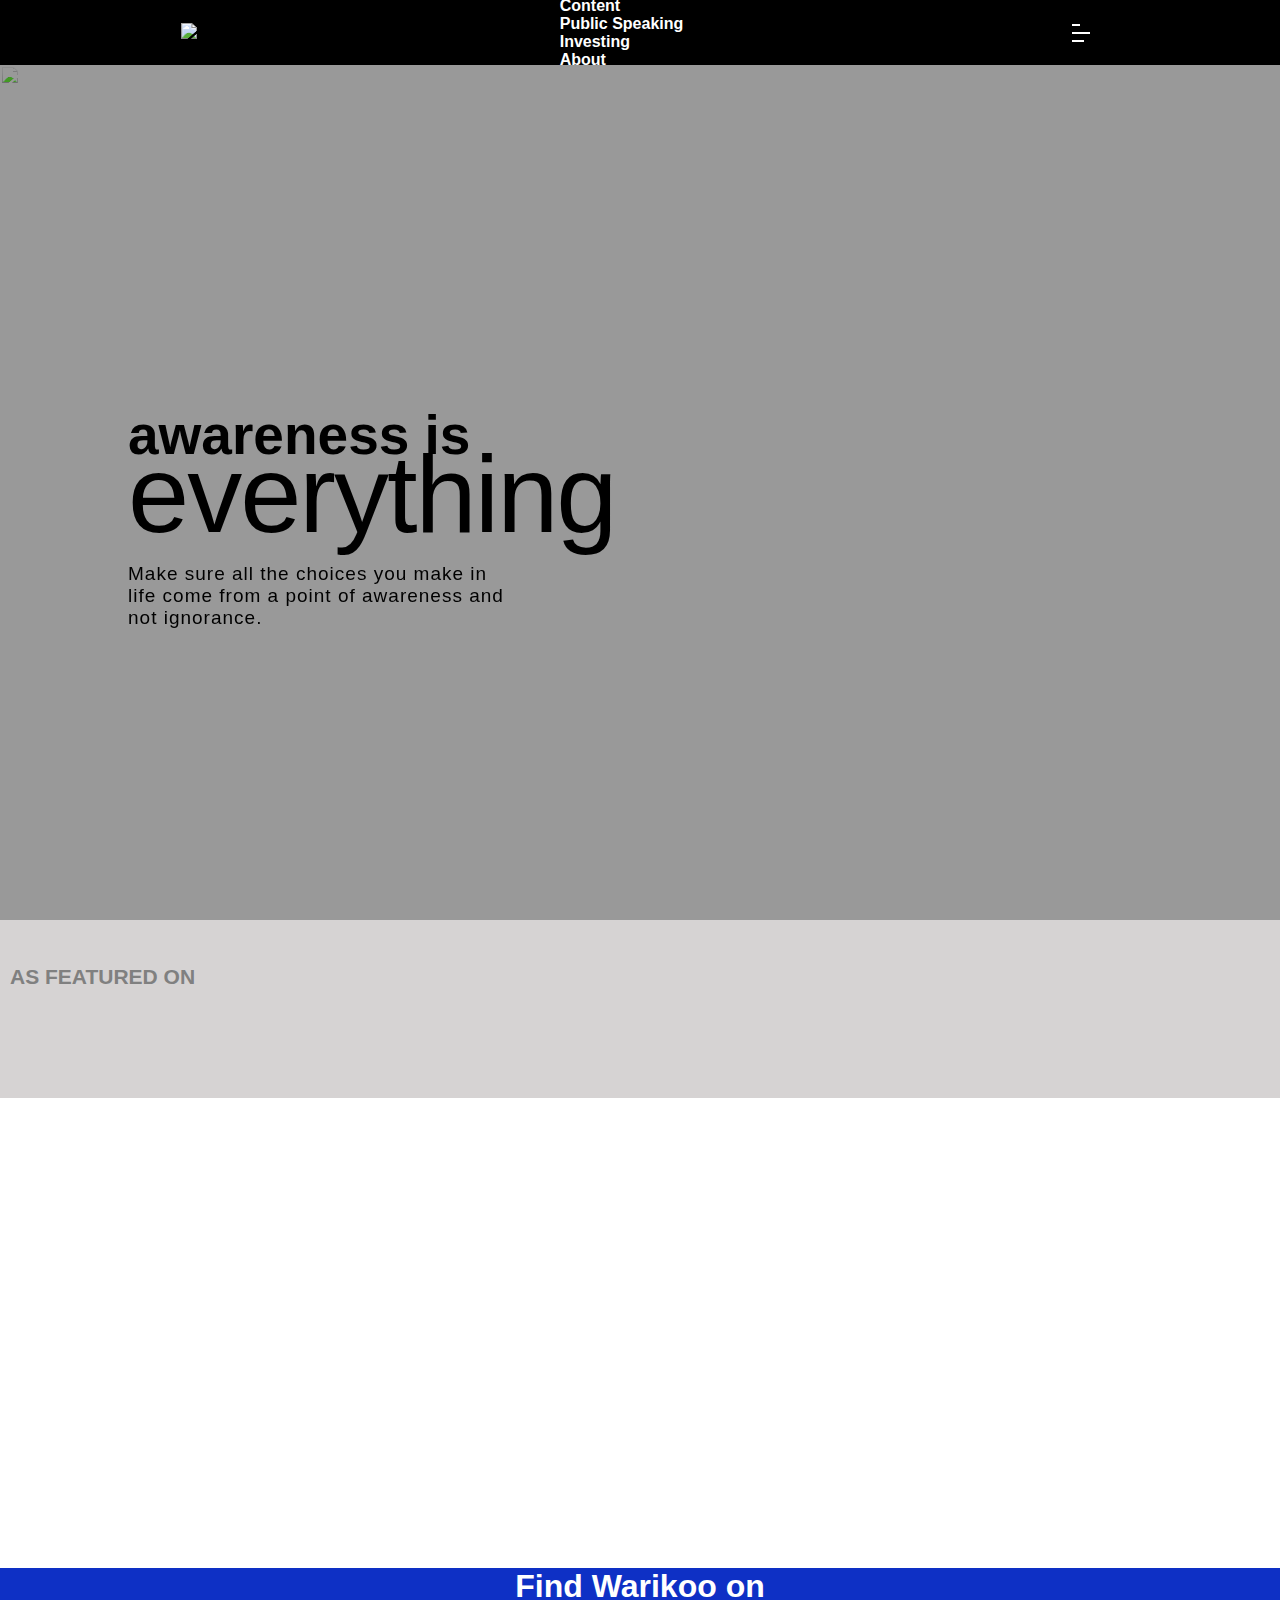
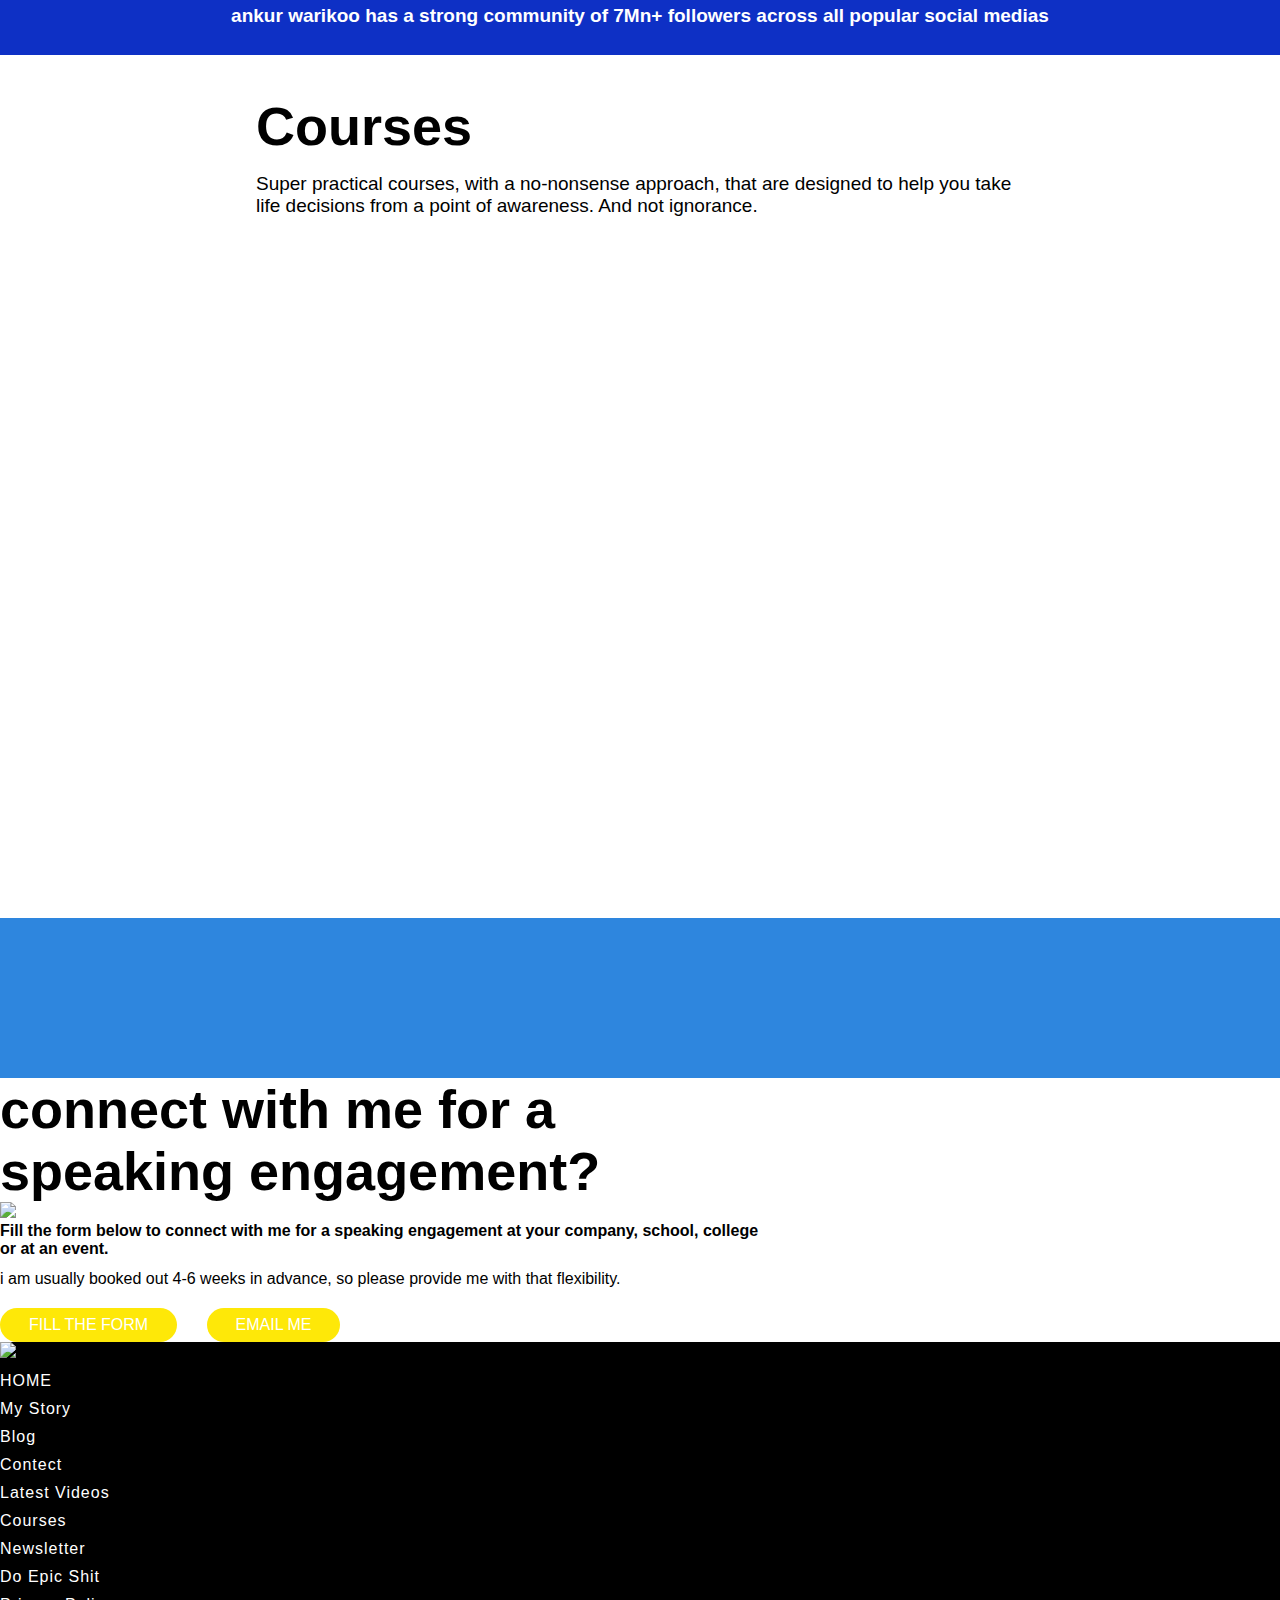
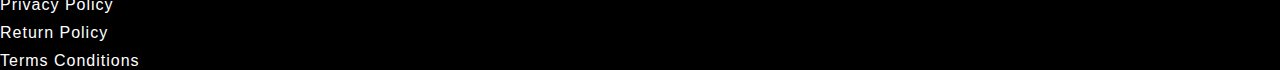
==== index.html @ 1cca2498 "Add files via upload" ====
<!DOCTYPE html>
<html lang="!">

<head>
    <meta charset="UTF-8">
    <meta http-equiv="X-UA-Compatible" content="IE=edge">
    <meta name="viewport" content="width=device-width, initial-scale=1.0">
    <link href="https://cdn.jsdelivr.net/npm/bootstrap@5.0.2/dist/css/bootstrap.min.css" rel="stylesheet"
        integrity="sha384-EVSTQN3/azprG1Anm3QDgpJLIm9Nao0Yz1ztcQTwFspd3yD65VohhpuuCOmLASjC" crossorigin="anonymous">
    <script src="https://cdn.jsdelivr.net/npm/bootstrap@5.0.2/dist/js/bootstrap.bundle.min.js"
        integrity="sha384-MrcW6ZMFYlzcLA8Nl+NtUVF0sA7MsXsP1UyJoMp4YLEuNSfAP+JcXn/tWtIaxVXM"
        crossorigin="anonymous"></script>
    <link rel="stylesheet" href="https://cdnjs.cloudflare.com/ajax/libs/font-awesome/6.2.0/css/all.min.css"
        integrity="sha512-xh6O/CkQoPOWDdYTDqeRdPCVd1SpvCA9XXcUnZS2FmJNp1coAFzvtCN9BmamE+4aHK8yyUHUSCcJHgXloTyT2A=="
        crossorigin="anonymous" referrerpolicy="no-referrer" />
    <link href="https://unpkg.com/aos@2.3.1/dist/aos.css" rel="stylesheet">
    <link rel="stylesheet" href="splide.min.css">
    <link rel="stylesheet" href="style.css">
    <title>Document</title>
</head>

<body>
    <section class="header">
        <navbar class="nav">
            <a href="index.html"><img src="img/Logo_White_Vector.png" class="img-fluid logo"></a>
            <div class="menu_itmes">
                <ul class="d-flex  ">
                    <li><a href="#"> Courese</a>
                        <div class="courese_sub_menu submenu">
                            <ul>
                                <li><a href="file:///C:/Users/shinu/Desktop/ankur%20warikoo/changeoftime.html" class="trigger"> take change of your time</a></li>
                                <li><a href="#" class="trigger"> complite guide to stating up</a></li>
                                <li><a href="#" class="trigger"> how to youtube</a></li>
                                <li><a href="#" class="trigger"> how to speak effectively</a></li>
                                <li><a href="#" class="trigger"> webveda login </a></li>

                            </ul>
                        </div>

                    </li>
                    <li><a href=""> Content</a>
                        <div class="content_sub_menu submenu">
                            <ul>
                                <li><a href="file:///C:/Users/shinu/Desktop/ankur%20warikoo/news.html" class="trigger">newsletter</a></li>
                                <li><a href="file:///C:/Users/shinu/Desktop/ankur%20warikoo/ebook.html" class="trigger">ebooks</a></li>
                                <li><a href="#" class="trigger">videos</a></li>
                                <li><a href="#" class="trigger">podcast</a></li>
                                <li><a href="#" class="trigger">blog</a></li>
                                <li><a href="#" class="trigger">mobile wallpapers</a></li>
                            </ul>
                        </div>

                    </li>
                    <li><a href="#" class="trigger"> Public Speaking</a></li>
                    <li><a href="investing.html"> Investing</a></li>
                    <li><a href="about.html"> about</a></li>
                    <li><a href="#" class="trigger"> contect</a></li>
                </ul>
            </div>

            <div class="toggle d-md-none">
                <span></span>
                <span></span>
                <span></span>

            </div>
        </navbar>
    </section>

    <section class="banner">
        <img src="img/banner_img.png">
        <div class="overlay"></div>
    </section>




    <section class="banner_text">
        <div class="banner_sub_title" data-aos="fade-right">
            <h4 class="text-white">awareness is</h4>
            <h1 class="text-white">everything</h1>
            <p class="text-white">Make sure all the choices you make in life come from a point of awareness and not
                ignorance.</p>
        </div>

    </section>

    <section class="features_container text-center ">
        <div class="sub_container container mx-auto">
            <h>AS FEATURED ON</h>
            <div class="features_images d-flex flex-wrap text-center justify-content-space-evenly" data-aos="fade-up">
                <img src="img/fortune.webp">
                <img src="img/bbc.webp">
                <img src="img/mint.webp">
                <img src="img/money.webp">
                <img src="img/times.webp">
                <img src="img/ndtv.webp">
            </div>
        </div>

    </section>


    <section class="ankur_warikoo_section mt-5 pt-4">
        <div class="ankur_sub_title text-center container" data-aos="zoom-up">
            <h1>HIMANSU GOUR</h1>
            <p class="color_black">warikoo is an Internet Entrepreneur based out of India and is one of India’s top
                content creators. He is
                also a bestselling author and conducts courses online as an educator. His aim through his content is to
                make sure all the choices you make in life come from a point of awareness and not ignorance.​</p>
            <img src="img/Logo_Black_Vector.webp">
        </div>
    </section>

    <section class="point_section mt-5">
        <div class="row container mx-auto gy-2">

            <div class="col-md-3">
                <div class="point_1 point" data-aos="zoom-out">
                    <i class="fa-solid fa-business-time"></i>
                    <h>Entrepreneur</h>
                    <p>warikoo has been an entrepreneur since 2008, was the founding CEO of Groupon India and cofounded
                        nearbuy.com
                        He is currently working on an education startup.</p>
                </div>
            </div>

            <div class="col-md-3">

                <div class="point_2 point" data-aos="zoom-out">
                    <i class="fa-sharp fa-solid fa-book-open-reader"></i>
                    <h>Content Creator</h>
                    <p>warikoo has been creating content since 2005 and has over 7Mn+ followers across all popular
                        social media platforms.</p>
                </div>
            </div>

            <div class="col-md-3">
                <div class="point_3 point" data-aos="zoom-out">
                    <i class="fa-sharp fa-solid fa-pen-nib"></i>
                    <h>Author</h>
                    <p>His first book DO EPIC SHIT went on to hit #1 in India. He is already working on his second book.
                    </p>

                </div>

            </div>

            <div class="col-md-3">
                <div class="point_4 point" data-aos="zoom-out">
                    <i class="fa-sharp fa-solid fa-paste"></i>
                    <h>Investor</h>
                    <p>warikoo is an active angel investor in 30+ companies and loves to spend time with first-time
                        entrepreneurs mentoring them.</p>
                </div>
            </div>
        </div>
    </section>


    <section class="social_container_main">

        <div class="social_div">
            <div class="social container mx-auto text-center pt-5">
                <h1>Find Warikoo on</h1>
                <p>ankur warikoo has a strong community of 7Mn+ followers across all popular social medias</p>
            </div>

            <div class="social_icons_container d-flex container mt-5 pt-5 pb-5">
                <div class="social_icon" data-aos="zoom-in">
                    <i class="fa-brands fa-youtube"></i>
                    <a href="#">YOUTUBE</a>

                </div>

                <div class="social_icon" data-aos="zoom-in">
                    <i class="fa-brands fa-instagram"></i>
                    <a href="#">INSTAGRAM</a>
                </div>

                <div class="social_icon" data-aos="zoom-in">
                    <i class="fa-brands fa-twitter"></i>
                    <a href="#">TWITTER</a>

                </div>


                <div class="social_icon" data-aos="zoom-in">
                    <i class="fa-brands fa-spotify"></i>
                    <a href="#">SPOTIFY</a>

                </div>

                <div class="social_icon" data-aos="zoom-in">
                    <i class="fa-brands fa-linkedin-in"></i>
                    <a href="#">LINKEDIN</a>

                </div>

                <div class="social_icon" data-aos="zoom-in">
                    <i class="fa-brands fa-facebook"></i>
                    <a href="#">FACEBOOK</a>
                </div>
            </div>
        </div>
    </section>

    <sectoion class="courser_container">
        <div class="course_title container text-center">
            <h1>Courses</h1>
            <p>Super practical courses, with a no-nonsense approach, that are designed to help you take life decisions
                from a point of awareness. And not ignorance.</p>
        </div>

    </sectoion>

    <div class="container">
        <section class="courses_images">

            <div class="row gy-4">

                <div class="col-md-3">
                    <div class="courses_1 courses" data-aos="zoom-in">
                        <img src="img/course_1.webp">
                        <h>Complete Guide To Starting Up</h>
                        <div class="icon_container">
                            <i class="fa-solid fa-truck-fast"></i>
                            <i class="fa-sharp fa-solid fa-hourglass-start"></i>

                        </div>
                    </div>
                </div>

                <div class="col-md-3">
                    <div class="courses_2 courses" data-aos="zoom-in">
                        <img src="img/course_2.webp">
                        <h>Take Charge Of Your Time</h>
                        <div class="icon_container">
                            <i class="fa-solid fa-truck-fast"></i>
                            <i class="fa-sharp fa-solid fa-hourglass-start"></i>
                        </div>
                    </div>
                </div>

                <div class="col-md-3">
                    <div class="courses_3 courses" data-aos="zoom-in">
                        <img src="img/course_3.webp">
                        <h>Take Charge Of Your Time</h>
                        <div class="icon_container">
                            <i class="fa-solid fa-truck-fast"></i>
                            <i class="fa-sharp fa-solid fa-hourglass-start"></i>

                        </div>
                    </div>

                </div>

                <div class="col-md-3">
                    <div class="courses_4 courses" data-aos="zoom-in">
                        <img src="img/course_4.webp">
                        <h>Take Charge Of Your Time</h>

                        <div class="icon_container">
                            <i class="fa-solid fa-truck-fast"></i>
                            <i class="fa-sharp fa-solid fa-hourglass-start"></i>
                        </div>
                    </div>

                </div>

            </div>
        </section>
    </div>

    <section class="do_epic_container mt-5 pt-5 ">
        <div class="container">
            <div class="row">

                <div class="col-md-6">
                    <div class="img_container" data-aos="fade-up">
                        <img src="img/book.webp" class="img-fluid">
                    </div>
                </div>

                <div class="col-md-6">
                    <div class="do_epic_text" data-aos="fade-down">
                        <h1>DO EPIC SHIT</h1>
                        <p>This is a book to be read, and re-read, a book whose lines you will underline and think about
                            again and again, a book you will give your family and your friends and strangers.</p>

                        <img src="img/Logo_Black_Vector.webp">
                        <p>ankur warikoo</p>
                        <span class="btn">get your copy </span>
                    </div>
                </div>
            </div>
        </div>
    </section>

    <Section class="slider_container pb-5 mt-5 pt-2">
        <div class="ready_to_blogs mx-auto text-center pt-5 pb-5" data-aos="zoom-in">
            <h1>Read my blog</h1>
            <p>Read the latest articles from ankur warikoo. </p>
        </div>

        <section class="splide container" aria-label="Splide Basic HTML Example" data-aos="zoom-in">
            <div class="splide__track ">
                <ul class="splide__list">
                    <li class="splide__slide" data-splide-interval="2000">
                        <div class="slider">
                            <h>EXAM TEST #1</h>
                            <p>Lorem ipsum dolor sit?</p>
                            <p>Lorem ipsum dolor sit amet consectetur adipisicing elit. A reprehenderit sed commodi
                                dolorem autem at exercitationem sunt ut ullam debitis quisquam totam porro
                                doloremque dolore perspiciatis, cupiditate eveniet provident iusto ad consequatur,
                                quae illum quam!</p>
                        </div>
                    </li>
                    <li class="splide__slide" data-splide-interval="2000">
                        <div class="slider">
                            <h>EXAM TEST #2 </h>
                            <p>Lorem ipsum dolor sit amet?</p>
                            <p>Lorem ipsum dolor sit amet consectetur adipisicing elit. A reprehenderit sed commodi
                                dolorem autem at exercitationem sunt ut ullam debitis quisquam totam porro
                                doloremque dolore perspiciatis, cupiditate eveniet provident iusto ad consequatur,
                                quae illum quam!</p>
                        </div>
                    </li>
                    <li class="splide__slide" data-splide-interval="2000">
                        <div class="slider">
                            <h>EXAM TEST #3</h>
                            <p>Lorem ipsum dolor sit?.</p>
                            <p>Lorem ipsum dolor sit amet consectetur adipisicing elit. A reprehenderit sed commodi
                                dolorem autem at exercitationem sunt ut ullam debitis quisquam totam porro
                                doloremque dolore perspiciatis, cupiditate eveniet provident iusto ad consequatur,
                                quae illum quam!</p>
                        </div>
                    </li>
                </ul>
            </div>
        </section>
    </Section>


    <section class="section_container container text-center mt-5 ">
        <div class="heading_container mx-auto ">
            <h1 class="txt">connect with me for a speaking engagement?</h1>
        </div>
        <div class="img_img">
            <img src="img/social_frems.webp" class="img-fluid">
        </div>
        <div class="other_text mx-auto other_1">
            <h>Fill the form below to connect with me for a speaking engagement
                at your company, school, college or at an event.</h>
            <p>i am usually booked out 4-6 weeks in advance, so please provide me with that flexibility.</p>
        </div>


        <div class="fill_form_btns text-center">
            <button class="btn_1 btn">FILL THE FORM</button>
            <button class="btn_2 btn">EMAIL ME</button>
        </div>
    </section>


    <section class="footer_container mt-5 pt-5 pb-5">
        <div class="row container mx-auto gy-3">
            <div class="col-md-3">
                <div class="footer_img">
                    <a href="index.html">
                        <img src="img/Logo_White_Vector.png">

                    </a>

                </div>
            </div>

            <div class="col-md-3">
                <div class="footer_menu">
                    <ul>
                        <li> <a href="index.html">HOME</a></li>
                        <li> <a href="about.html">my story</a></li>
                        <li> <a href="#">blog</a></li>
                        <li> <a href="contect.html">contect</a></li>
                    </ul>
                </div>
            </div>

            <div class="col-md-3">
                <div class="footer_menu">
                    <ul>
                        <li> <a href="#">latest videos</a></li>
                        <li> <a href="#">courses</a></li>
                        <li> <a href="file:///C:/Users/shinu/Desktop/ankur%20warikoo/news.html">newsletter</a></li>
                        <li> <a href="file:///C:/Users/shinu/Desktop/ankur%20warikoo/ebook.html">do epic shit</a></li>
                    </ul>
                </div>
            </div>

            <div class="col-md-3">
                <div class="footer_menu">
                    <ul>
                        <li> <a href="#">privacy policy</a></li>
                        <li> <a href="#">return policy</a></li>
                        <li> <a href="#">terms conditions</a></li>

                    </ul>
                </div>
            </div>

        </div>

    </section>


    <script src="https://code.jquery.com/jquery-3.6.1.js"></script>
    <script src="https://unpkg.com/aos@2.3.1/dist/aos.js"></script>
    <script src="js/splide.js"></script>

    <script>
        $(document).ready(function () {
            $(".toggle").click(function () {
                $(".toggle").toggleClass("active")
                $(".menu_itmes").toggleClass("left")
            })
        })
    </script>


    <script>
        AOS.init({
            duration: 1500,
            // once: true,
        });
    </script>

    <!-- <script>
        $(document).ready(function(){
            $(".toggle").click(function(){
                $(".menu_itmes").slideToggle()
            })
        })
    </script> -->



    <script>
        var splide = new Splide('.splide', {
            type: 'loop',
            perPage: 3,
            perMove: 1,
            autoplay: true,
            breakpoints: {
                640: {
                    perPage: 2,
                    gap: '.7rem',
                    height: '19rem',
                },
                480: {
                    perPage: 1,
                    gap: '.7rem',
                    height: '19rem',
                },
            },
        });

        splide.mount();
    </script>

    <script>
        $(document).ready(function () {
            $(window).scroll(function () {
                $(".nav").toggleClass("nav_backgroundcolor_change",
                    $(this).scrollTop() > 25);
            });
        });
    </script>


    <script>
        $(document).ready(function () {
            $(".trigger").click(function () {
                $(".toggle").trigger("click")
            });
        });
    </script>

</body>

</html>
---- style.css ----
* {
    margin: 0;
    padding: 0;
    box-sizing: border-box;
    font-family: sans-serif;
}



.nav {
    width: 100%;
    height: 65px;
    background-color: black;
    display: flex;
    justify-content: space-around;
    align-items: center;
    /* z-index: 800!important; */
    /* position: fixed; */
    top: 0px;
    left: 0px;
    z-index: 50;
}

.nav_backgroundcolor_change{
    background-color: rgb(59, 123, 196);
}

.nav .logo {
    width: 120px;
}

.menu_itmes>ul {
    margin: 0;
    z-index: 15;
}

.menu_itmes>ul>li {
    margin-right: 18px;
    list-style: none;
    position: relative;
}

.menu_itmes ul>li>a {
    text-decoration: none;
    color: white;
    text-transform: capitalize;
    transition: all .5s;
    font-weight: 600;
    position: relative;
}

.menu_itmes ul li a:hover {
    color: grey;
}


.toggle {
    position: relative;
    width: 35px;
    height: 35px;
    /* border: 1px solid black; */
    display: flex;
    align-items: center;
    justify-content: center;
    overflow: hidden;

}

.toggle span {
    width: 18px;
    height: 2px;
    background-color: white;
    position: absolute;
    transition: all 0.5s;

}

.toggle span:nth-child(1) {
    transform: translateY(-8px);
    width: 8px;
    left: 8px;
}

.toggle span:nth-child(2) {
    transform: translateY(8px);
    width: 12px;
    left: 8px;
}

.toggle.active span:nth-child(3) {
    transform: translateX(30px);
}

.toggle.active span:nth-child(1) {
    transform: translateY(0px) rotate(45deg);
    width: 18px;
}

.toggle.active span:nth-child(2) {
    transform: translateY(0px) rotate(310deg);
    width: 18px;
}


.banner {
    width: 100%;
    height: 95vh;
    position: relative;

}


.overlay {
    position: absolute;
    top: 0px;
    left: 0;
    width: 100%;
    height: 95vh;
    background: linear-gradient(rgba(0, 0, 0, 0.4), rgba(0, 0, 0, 0.4));
}

.banner img {
    width: 100%;
    height: 95vh;
    position: relative;
    filter: contrast(1.2) brightness(1.4);

}

.banner_text {
    position: absolute;
    top: 45%;
    left: 10%;
    max-width: 30%;
    width: 100%
}

.banner_sub_title {}

/* .banner_sub_title>h1,h4,p {
    color: white;
} */

.banner_sub_title h4 {
    font-size: 55px;
    line-height: 1.1;
}

.banner_sub_title h1 {
    /* margin: 0; */
    line-height: 0.5;
    font-size: 110px;
    font-weight: 400;
    letter-spacing: -2px;
}

.banner_sub_title p {
    margin-top: 42px;
    font-weight: 500;
    letter-spacing: 1px;
    /* padding-left: 15px; */
    font-size: 19px;
}


@media only screen and (max-width:767px) {

    .banner {
        width: 100%;
        height: 48vh;
        position: relative;

    }



    .banner img {
        height: 48vh;
    }

    .overlay {
        height: 48vh;
        position: absolute;
    }


    .banner_sub_title h4 {
        font-size: 34px;
        font-weight: 500;
    }

    .banner_sub_title h1 {
        font-size: 55px;
        font-weight: 600;

    }

    .banner_sub_title p {

        font-size: 15px;
        /* margin-top: 0; */
        margin-top: 12px;
    }

    .banner_text {
        max-width: 95%;
        left: 12px;
        top: 20%;
    }

    .menu_itmes {
        position: absolute;
        top: 65px;
        background-color: black;
        z-index: 20;
        width: 80%;
        height: 115vh;
        left: -100%;
        right: 10%;
        border-top: 2px solid rgb(22, 126, 196);
        /* display: none; */
        transition: all 1s ease;

    }

    .menu_itmes ul {
        display: flex;
        flex-direction: column;
        margin-top: 30px;
        /* text-align: left; */
    }

    .menu_itmes ul li {
        margin-top: 15px;
    }

    .submenu {
        position: relative !important;
        display: block !important;
        padding-top: 0px;
        padding-left: 20px;

    }


    .submenu ul {
        margin-top: -15px;
        padding: 0px !important;
        border: none !important;
    }

    .submenu ul li {
        list-style: none;
    }


    .about_banner {
        height: 85px;
    }


    .about_banner {
        height: 210px !important;
        /* background-size: 100% 35%; */
    }


    .about_text1 {
        padding: 0px !important;


    }

    .about_text1 h {
        font-size: 21px;
        line-height: 1.1;
    }


}


.left {
    left: 10%;
}

.features_container {
    background-color: rgb(214, 211, 211);

}

.features_images {
    margin-top: 15px;
    justify-content: space-evenly;
}


.features_images img {
    width: 132px;
    margin-right: 15px;
    margin-left: 15px;
    opacity: .82;
}

.features_images img:nth-child(1) {
    opacity: .45;
    height: 38px;
}

.features_images img:nth-child(2) {
    opacity: .82;
    height: 38px;

}

.features_images img:nth-child(3) {
    opacity: .25;
    /* filter: brightness(65); */
    height: 38px;

}

.features_images img:nth-child(4) {
    opacity: .58;
    filter: brightness(100%) contrast(100%) saturate(0%) blur(0px) hue-rotate(0deg);
}

.features_images img:nth-child(5) {
    opacity: .58;
    height: 45px;

}

.features_images img:nth-child(6) {
    opacity: .45;
    height: 45px;

}

.sub_container {
    padding: 45px 10px;
}

.sub_container h {
    font-size: 21px;
    font-weight: 600;
    color: grey;


}

.ankur_sub_title h1,
.color_black {
    color: black;
    /* text-transform: capitalize; */
    /* font-weight: 400; */
    letter-spacing: 1px;

}

.ankur_sub_title h1 {
    font-size: 82px;
    font-weight: 600;
    text-transform: lowercase;
}

.ankur_sub_title .color_black {
    font-size: 23px;
    /* padding: 15px 45px; */
    /* text-align: center; */
    /* color: black; */
    text-transform: uppercase;
}

.ankur_sub_title img {
    width: 280px;
}

.point {
    display: flex;
    flex-direction: column;
    text-align: center;
    padding: 0px 10px;
}

.point i {
    font-size: 52px;
    margin-bottom: 15px;
}

.point h {
    font-size: 23px;
    font-weight: 600;
}

.point p {
    font-size: 17px;
    font-weight: 500;
    color: grey;
}

.social_div p {
    font-size: 19px;
    color: white;
    font-weight: 600;
}

.social_container_main .social h1 {
    color: white;
    font-weight: 600;
}

.social_container_main {
    /* height: 350px;
    width: 100%; */
    background-color: rgb(14, 48, 197);
    text-align: center;
}

.social_icons_container {
    display: flex;
    justify-content: space-around;
    flex-wrap: wrap;
}

.social_icons_container .social_icon {
    display: flex;
    flex-direction: column;
    text-align: centerf;

}

.social_icon i {
    font-size: 53px;
    filter: invert(1);
    margin-bottom: 10px;
    cursor: pointer;

}

.social_icon:hover a {
    color: #002B5B;
}

.social_icon a {
    text-decoration: none;
    color: white;
    font-weight: bold;
    letter-spacing: 1px;
}

.course_title {
    margin-top: 40px;
    padding: 0px 20%;
}

.course_title h1 {
    font-size: 54px;
    color: black;
    font-weight: 600;

}

.course_title>p {
    color: black;
    font-size: 19px;
    margin-top: 16px;

}

.courses_images img {
    /* width: 300px; */
    /* padding: 10px; */
    border-radius: 27px;
}

.courses_images img:hover {
    transform: scale(1.1);
}


.courses {
    background-color: rgb(223 223 243);
    border-radius: 27px;
    /* padding: 0px 10px; */
    display: flex;
    /* align-items: center; */
    /* justify-content: center; */
    flex-direction: column;
    padding: 0px 10px;
    /* padding-right: 10px; */
}

.courses h {
    font-size: 26px;
    font-weight: bold;
    /* padding-left: 10px; */
    padding-top: 10px;
    color: grey;
}

.icon_container {
    padding: 20px 0px;
    display: flex;
    flex-direction: column;

}

.icon_container i {
    font-size: 25px;
    margin-top: 8px;
    color: grey;
}


.do_epic_text h1 {
    color: black;
    font-weight: 600;
    font-size: 46px;
}

.do_epic_text p {
    color: black;
    margin-top: 25px;
    font-size: 21px;
    letter-spacing: 1px;
    font-weight: 500;
}

.do_epic_text img {
    width: 165px;
}

.btn {
    padding: 15px 25px;
    /* border: 1px solid black; */
    font-size: 29px;
    text-transform: uppercase;
    color: white;
    background-color: rgb(254 232 8)
}

.btn:hover {
    color: rgb(254 232 8);
    background-color: black;
}

.slider {
    border: 1px solid white;
    display: flex;
    justify-content: center;
    align-items: left;
    flex-direction: column;
    padding: 15px 15px;
    background-color: #2e86de;
    /* height:250px; */
}

.slider h {
    font-size: 25px;
    font-weight: 600;
    color: black;
}

.slider p {
    font-size: 19px;
    color: white;
}

.slider_container {
    background-color: #2e86de;
}



.section_container .section_container {
    display: flex;
    flex-direction: column;
    justify-content: center;
    /* padding: 30px 20px; */
}

.img_img {
    /* padding: 0px 50px; */
}

.heading_container {
    width: 60%;
}

@media only screen and (max-width:504px) {

    .heading_container {
        width: 100%;
    }

    .heading_container .txt {
        font-size: 34px;
    }

    .slider h {
        font-size: 21px;
    }

    .slider p {
        font-size: 15px;
    }

    .other_text {
        width: 100% !important;
    }

    /* .menu_itmes{
        display: flex!important;
    }
     */

    .ankur_sub_title h1 {
        font-size: 57px;
        font-weight: 500;
    }

    .course_title h1 {
        font-size: 54px;
        color: black;
        font-weight: 500;
    }

    .about_text1 {
        padding: 0px 15px !important;

    }


    .about_text1 h {
        font-size: 16px;
        line-height: 1.1;
        font-weight: 300 !important;
    }

    .banner_subtitle h {
        font-size: 42px !important;
        /* display: none; */
        color: rgb(126, 87, 87);
        text-transform: uppercase;
        font-weight: bolder;
    }

}




.heading_container h1 {
    font-size: 54px;
    font-weight: bold;
}

.ready_to_blogs h1 {
    font-weight: bolder;
    color: white;

}

.ready_to_blogs p {
    font-weight: bold;
    color: white;
}

.other_text {
    width: 60%;
}

.other_text h {
    font-weight: 800;

}

.other_text p {
    font-weight: 500;
    color: black;
    margin-top: 12px;
}

.fill_form_btns .btn {
    border: none;
    padding: 8px 29px;
    font-size: 16px;
    border-radius: 20px;
    box-shadow: none;
    margin-right: 25px;
    margin-top: 20px;
}


.footer_container {
    background-color: black;
}

.footer_img img {
    width: 250px;
    padding-right: 40px;
}

.footer_menu ul {
    padding: 0;
}

.footer_menu ul li {
    margin-top: 10px;
    /* list-style: disc; */

}

.footer_menu ul li a {
    text-decoration: none;
    text-transform: capitalize;
    letter-spacing: 1px;
    color: white;

}

.footer_menu ul li a:hover {
    color: grey;
    letter-spacing: 2px;
}

.footer_menu ul li:hover li {
    color: red;
}


.submenu {
    /* border: 1px solid red; */
    position: absolute;
    /* top: 25px; */
    /* left: 20px; */
    z-index: 100;
    /* padding: 10px 36px; */
    width: 190px;
    background-image: linear-gradient(to right, rgba(0, 0, 0, 0.4), rgba(0, 0, 0, 0.8));
    display: none;
    padding-top: 20px;
}

.submenu ul {
    padding: 0;
    padding: 10px 13px;
    border-top: 2px solid rgb(25, 73, 179);

}

.submenu ul li {
    margin-top: 3px;
    /* padding: 5px 10px; */
    padding: 5px 0px;
    list-style: none;

}

.submenu ul li a {
    font-size: 15px;
    font-family: sans-serif;
    font-weight: bold;
    cursor: pointer;
}

.submenu ul li a:hover {
    color: grey;
}

.menu_itmes ul li:hover .content_sub_menu {
    display: block;

}

.menu_itmes ul li:hover .courese_sub_menu {
    display: block;

}

/* -------- about page style------ */

.about_banner {

    /* width: 100%; */
    background-image: url("img/about.jpg");
    background-repeat: no-repeat;
    background-position: 15% 37%;
    background-size: 100% 100%;
    height: 340px;
    position: relative;
    width: 100%
}

.banner_subtitle {
    position: absolute;
    top: 22%;
    left: 15%;

}


.banner_subtitle h {
    font-size: 52px;
    /* display: none; */
    color: rgb(126, 87, 87);
    text-transform: uppercase;
    font-weight: bolder;
}

.about_text1 {
    padding: 0px 135px;
    margin-top: 25px;
}

.about_text1 h {
    font-size: 32px;
    font-weight: 500;
    color: grey;

}

.meeting_area {
    text-align: center;


}

.meeting_container {
    overflow: hidden;
}


.meeting_area img {
    /* width: 100%; */
    box-shadow: 0 0 10px rgb(43, 40, 40);
    border-radius: 40px 0 40px 0px;

    width: 650px;

}

.meeting_area img:hover {

    background: linear-gradient(to left rgba(32, 56, 55, 0.6), rgba(55, 45, 78, 0.5));


}


.margin {
    padding: 0px 55px;
}



.main_about_text p {
    font-size: 19px;
    color: grey;
    text-transform: capitalize;
    font-weight: 400;
    font-family: sans-serif;
}

.left_border_blue {
    border-left: 5px solid rgb(49, 140, 224);
    margin-bottom: 15px;
}

.left_border_blue h {
    font-size: 22px;
    color: black;
    font-weight: bold;
    padding-left: 30px;

}

.about_002 h {
    font-size: 29px;
    font-weight: bolder;
}

.shot_para {
    display: flex;
    flex-direction: column;

}

.margin p {

    font-size: 19px;
    color: grey !important;
    text-transform: capitalize;
    font-weight: 500;
    font-family: sans-serif;

}

.about_003 h {
    font-size: 29px;
    font-weight: bolder;
}



@media only screen and (max-width:767px) {

    .margin {
        padding: 0px 5px !important;
    }

    .margin h {
        font-size: inherit;
    }


    .main_about_text p {
        font-size: inherit;

    }

    .sub_tile {
        padding: 5px 10px !important;
        /* padding: 15px 9px; */

    }

    .sub_tile>p {
        margin-bottom: 10px;
        font-size: inherit;
        line-height: 1.6;
        color: grey !important;
    }


    .investing_banner_text {
        position: absolute;
        top: 12%;
        left: 15%;
    }

    .investing_banner_text h2 {
        font-size: 35px !important;
        /* display: none; */

    }


    .contect_banner {
        height: 215px !important;
    }


    .contect_banner_text {
        position: absolute;
        top: 50%;
        left: 50%;
        transform: translate("50% 50%");

    }


    .contect_banner_text h {
        font-size: 45px;
        font-weight: 600;
        color: white;
    }



    .contect_details_container {
        padding: 5px 15px;
        margin-top: 25px;
    }

    .contect_me h1 {

        font-size: 45px !important;
    }




}

/* ---------investing style------- */

.investing_banner {
    background-image: url("img/investing.jpg");
    background-repeat: no-repeat;
    background-size: 100% 100%;
    /* background-position: 15% 45%; */
    height: 310px;
}

.investing_banner_text {
    position: absolute;
    top: 22%;
    left: 15%;
}

.investing_banner_text h2 {
    font-size: 52px;
    /* display: none; */
    color: rgb(126, 87, 87);
    text-transform: uppercase;
    font-weight: bolder;
}


.sub_tile {
    padding: 15px 80px;
}


.bold_text {
    display: flex;
    flex-direction: column;
}

.bold_text span {
    font-size: 21px;
    color: black;
    font-weight: 600;
}


/* ------contect page style------- */



.contect_banner {
    background-image: url("img/contect.jpg");
    background-repeat: no-repeat;
    background-size: 100% 100%;
    height: 325px;
    position: relative;
}

.contect_banner_text {
    position: absolute;
    top: 25%;
    left: 10%;
}

.contect_banner_text h {
    font-size: 65px;
    font-weight: 600;
    color: white;
}

.contect_details_container {
    padding: 15px 50px;
    margin-top: 55px;
}


.contect_me h1 {
    font-size: 60px;
    font-weight: 600;
    letter-spacing: -1.5px;
    text-transform: capitalize;
    line-height: 0.7;
}

.contect_me p {
    font-size: 20px;
    color: grey;
    text-transform: capitalize;
    font-weight: 550;

}

.email_me {
    margin-top: 30px;
}

.email_me h {
    text-transform: uppercase;
    color: black;
    letter-spacing: 2px;
    line-height: 3.5;
    margin-bottom: 5px;
    letter-spacing: -0.1px;
    font-weight: bold;
}

.email_me p {
    color: grey;
    text-transform: uppercase;
    font-weight: 400;
    margin: 0px;

}

/* ------change of time------ */


.section {
    background-image: linear-gradient(rgba(52,42,52,.2), rgba(85,75,58,0.5));
    height: 100%;
    width: 100%;
}


.changetime_heading h1 {

    font-size: 39px;
    color: black;
    font-weight: bolder;
    text-transform: uppercase;

}

.changetime_heading{
    padding: 0px 30px;
}

.title_text{
    padding-bottom: 15PX;
}


.title_text h{
    font-size: 21px;
    font-weight: 500;

}

.title_text p{
    font-size: 19px;
    font-weight: 400;
    
}


/* ----youtube content style----- */


.youtube_continer{
    width:100%;
    /* border: 1px solid red; */
    margin-top: 80px;
    padding: 40px 15px 40px 2px;
    background-image: linear-gradient (  grey,pink);


}

.youtube_headig h1{
    font-size: 45px;
    font-weight: bolder;
    padding: 10px 0px;
    text-transform: capitalize;
    
}


.you_text h{
    font-size: 28px;
    font-weight: bold;
    text-transform: uppercase;
   
}

.you_text p{
    font-size: 18px;

    
}



/* ------news letter pages------- */

.heading{
    padding: 15px 40px;
}

.heading h1{
    font-size: 45px;
    font-weight: bolder;
    text-transform: uppercase;
    
}


.heading p {
padding-top: 19x;
font-size: 17px;text-transform: capitalize;
font-weight: 400;

}

.news_letter_content{
    /* border: 1px solid black; */
}

.news {
    padding: 15px;
    text-align: left;
    /* border: 1px solid black; */  
    
}

.news:hover{
   border:  1px solid black ;
   background-color: whitesmoke;
}

.news h{
    font-size: 26px;
    padding: 8px 0px;

}

.news p{
    /* font-size: 16px; */
}


.heading {
    /* padding: 5px 95px; */
    padding-bottom: 30px;


}

.heading h{
    font-size: 45px;
    font-weight: bolder;
    text-transform: uppercase;
}

.headinng p{
    font-size: 17px;
}


.ebook_content{
    display: flex;
    flex-direction: column;
    justify-content: center;
   
}

.ebook_content h{
    font-size:35px ;
    text-transform: uppercase;
    font-weight: bolder;
}

.ebook_img{
    /* height: 200px; */
    height: 280px;
}

.ebook_img img{
  width: 100%;
  height: 100%;
   
}
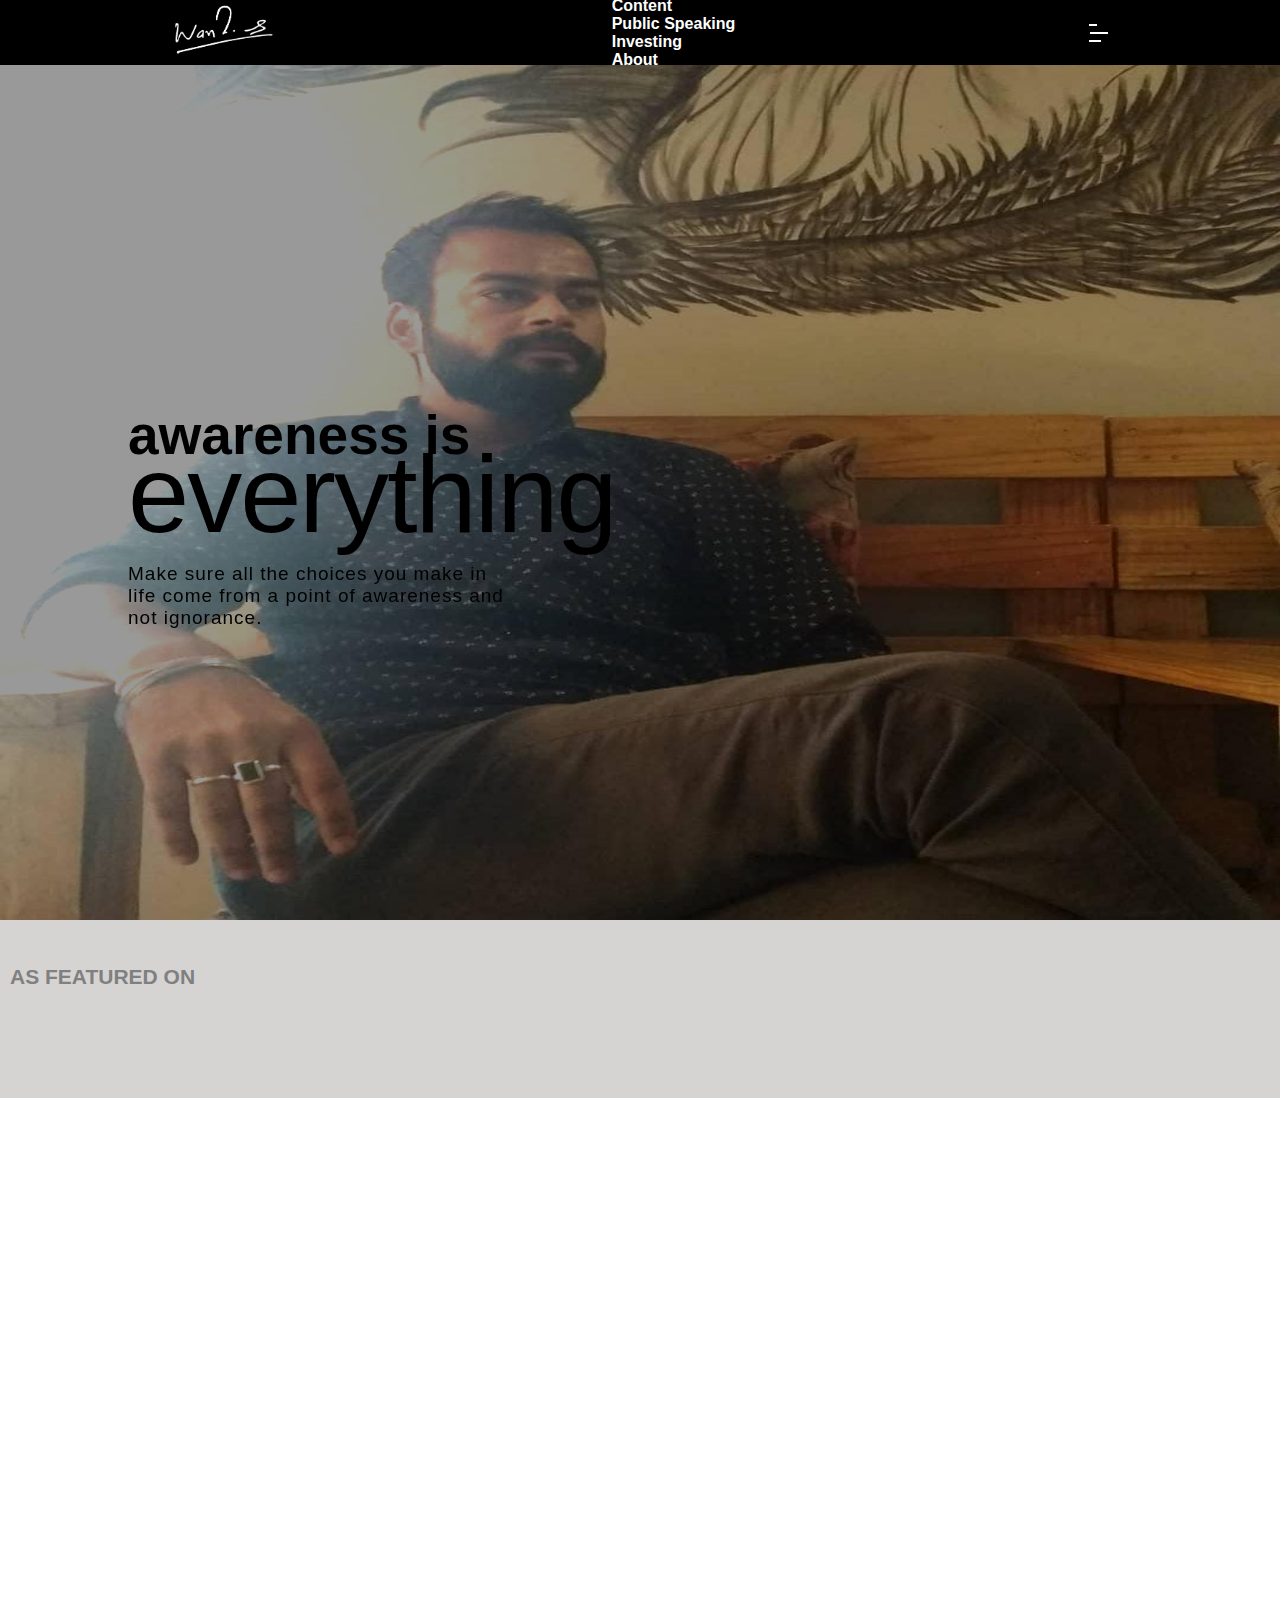
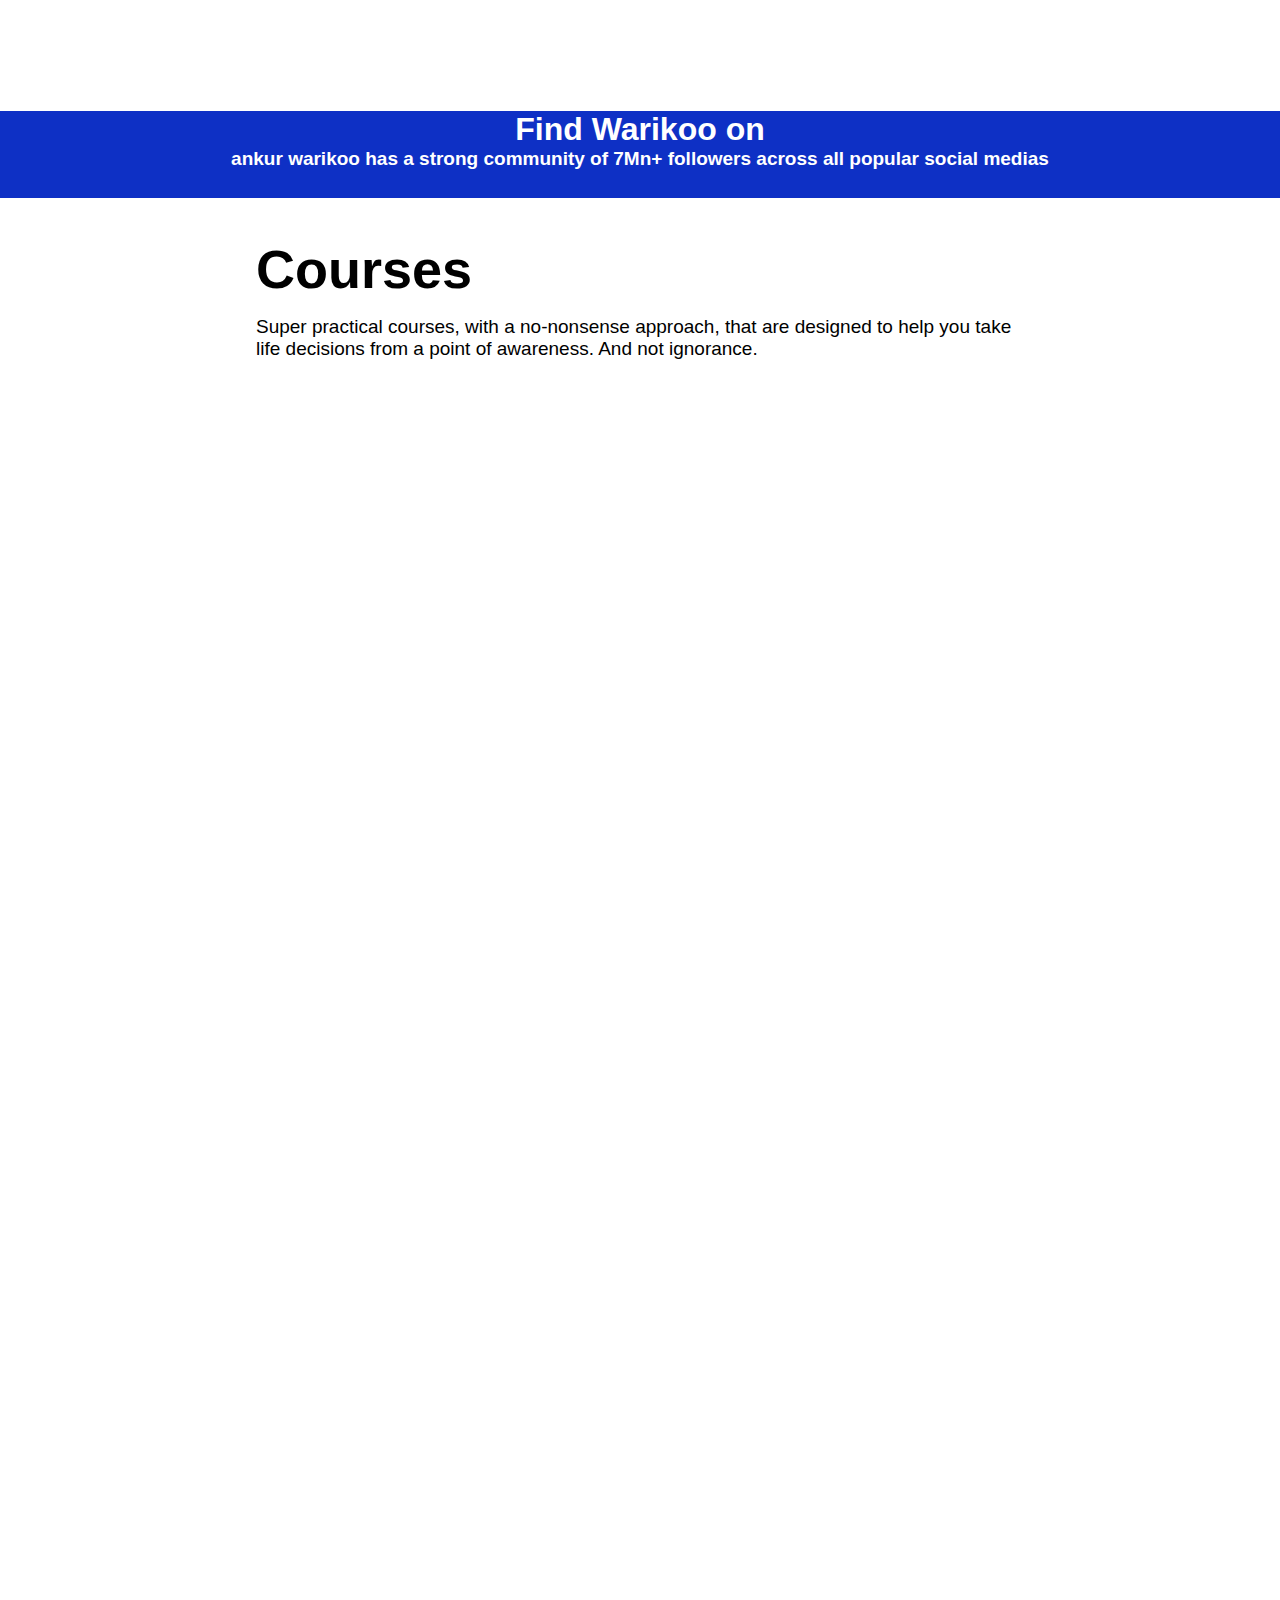
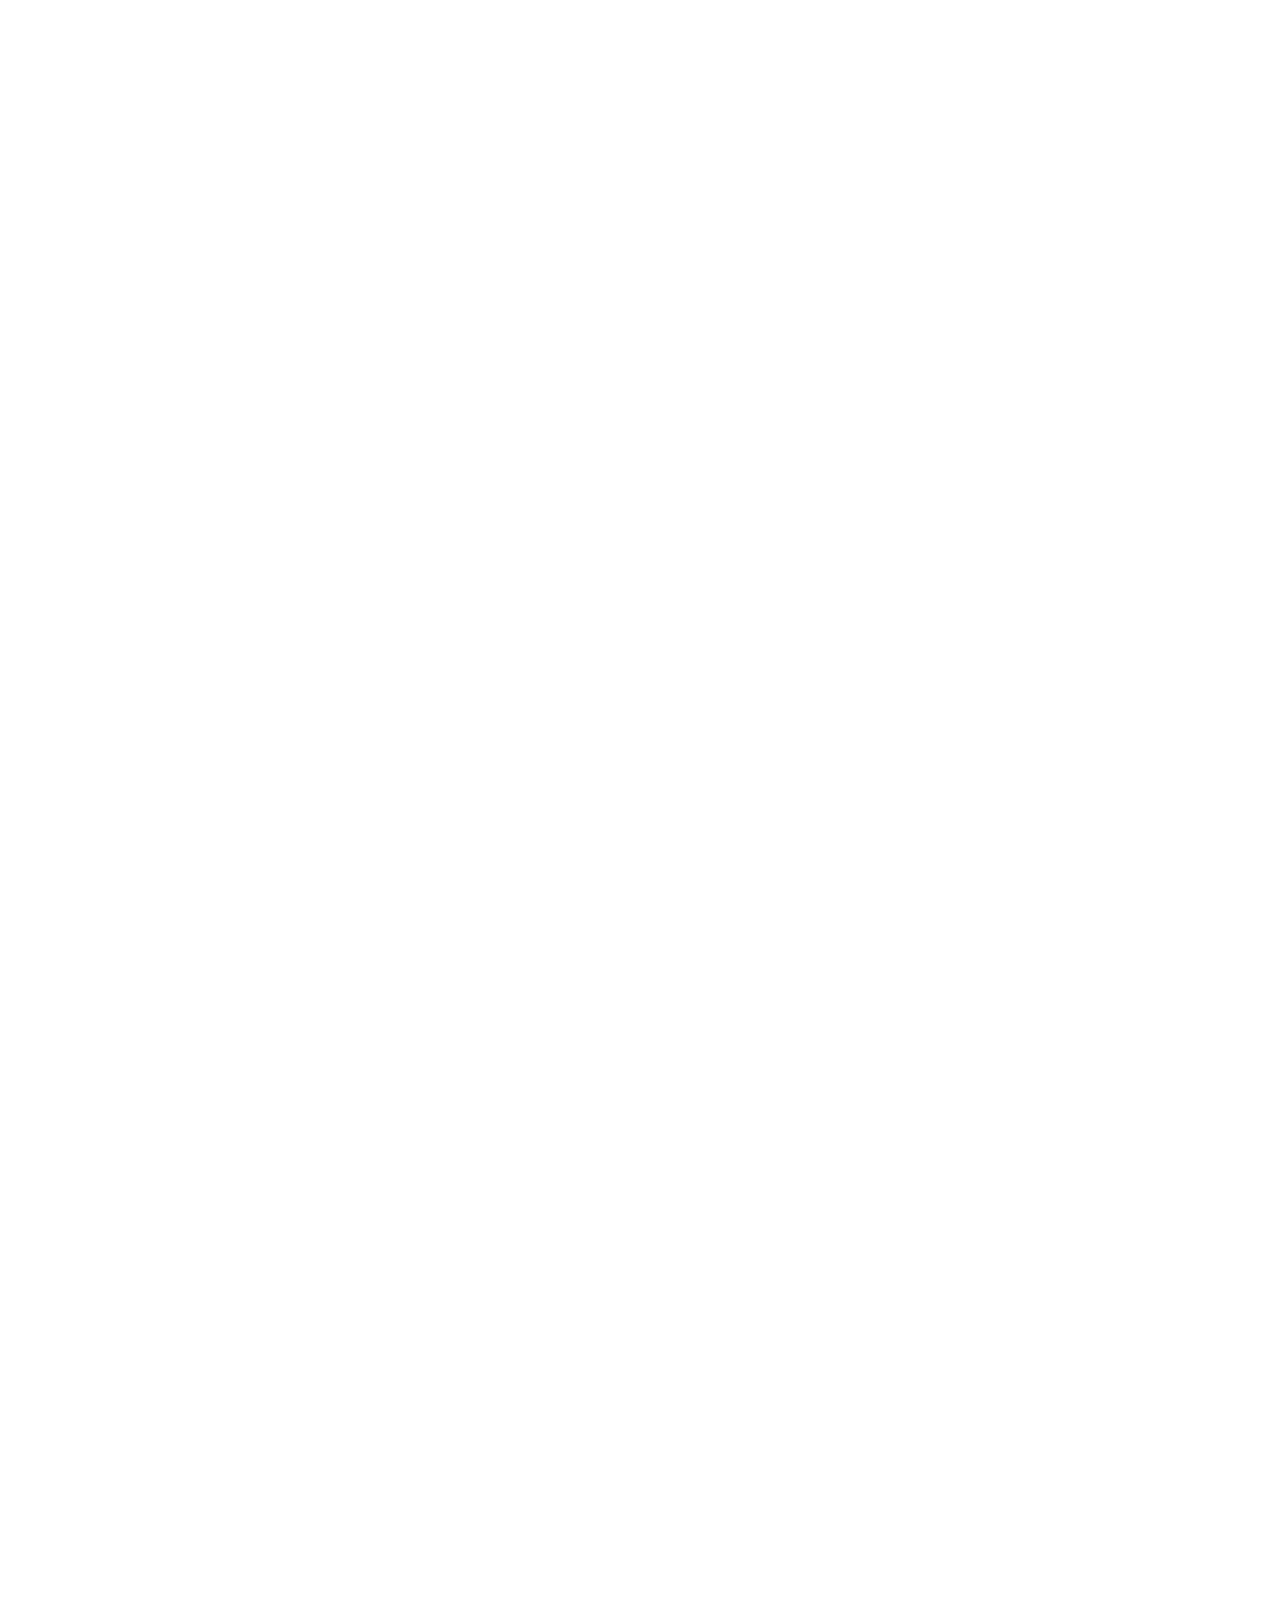
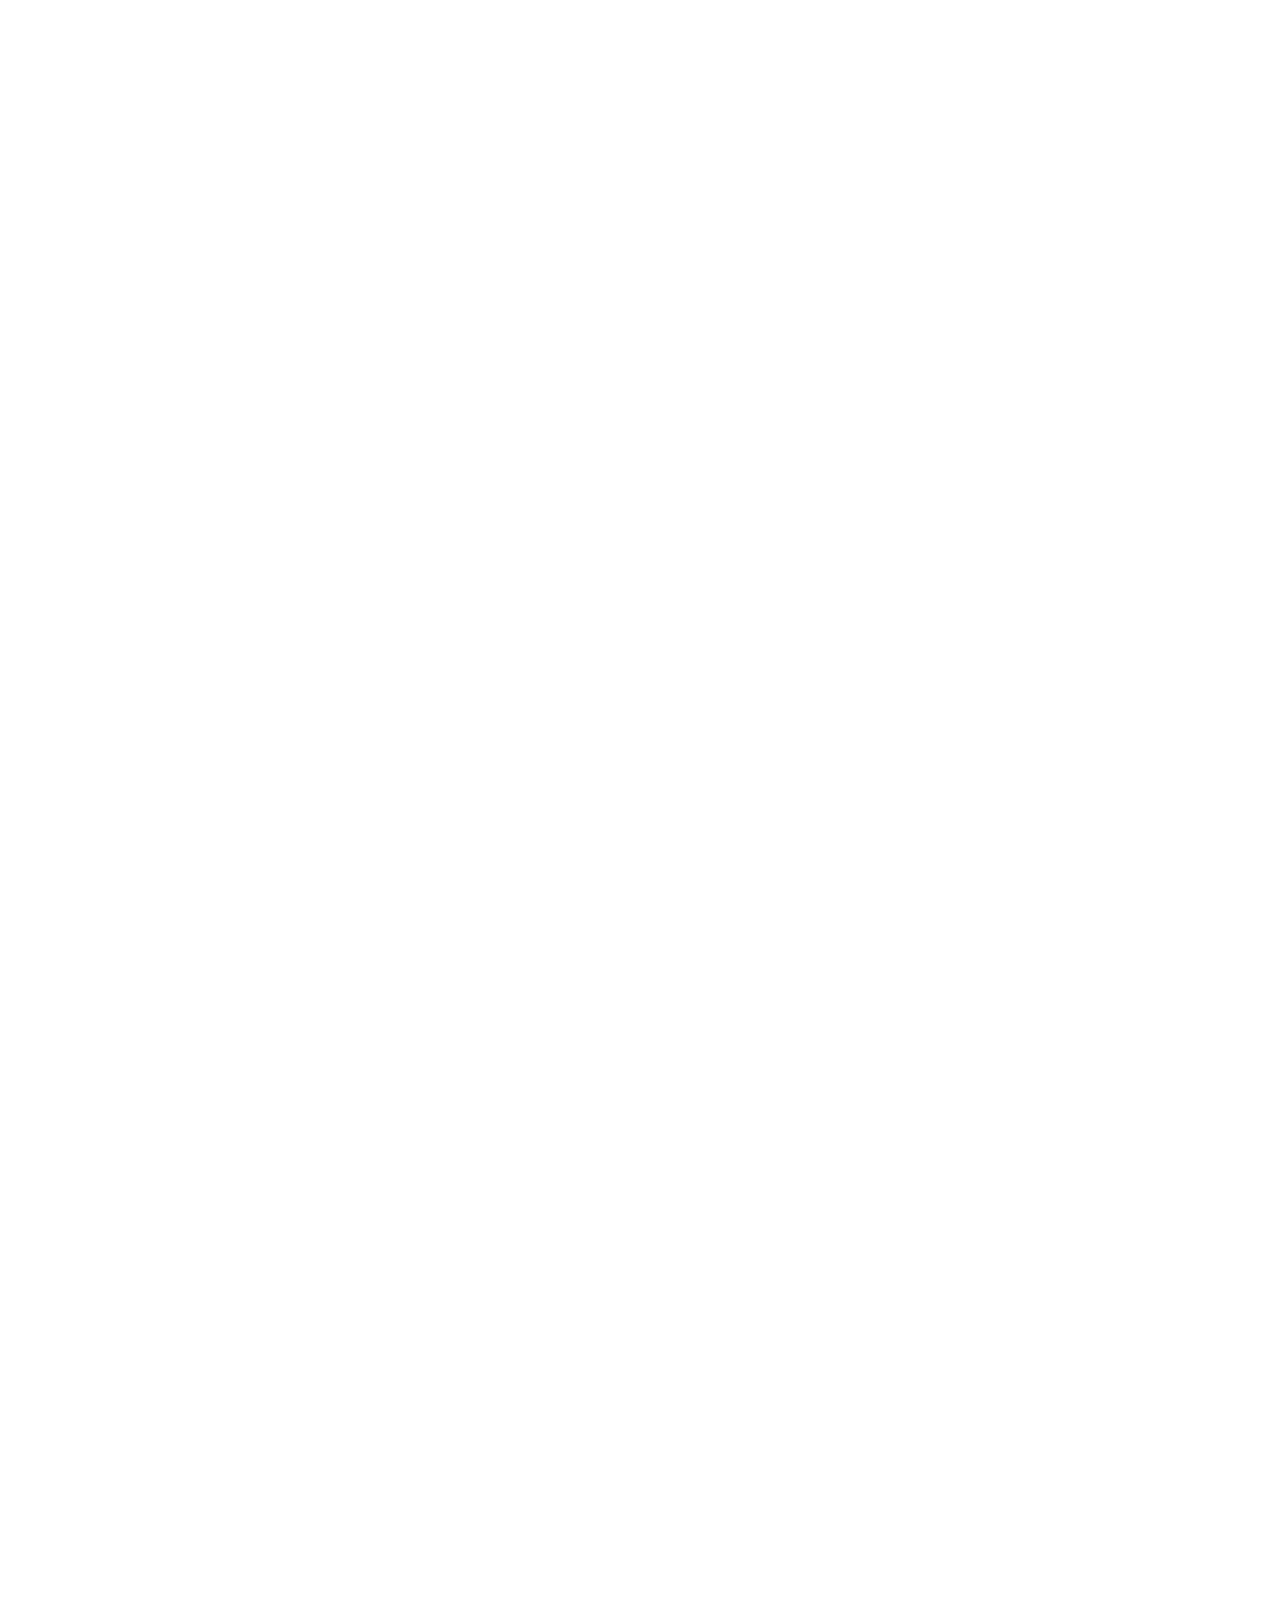
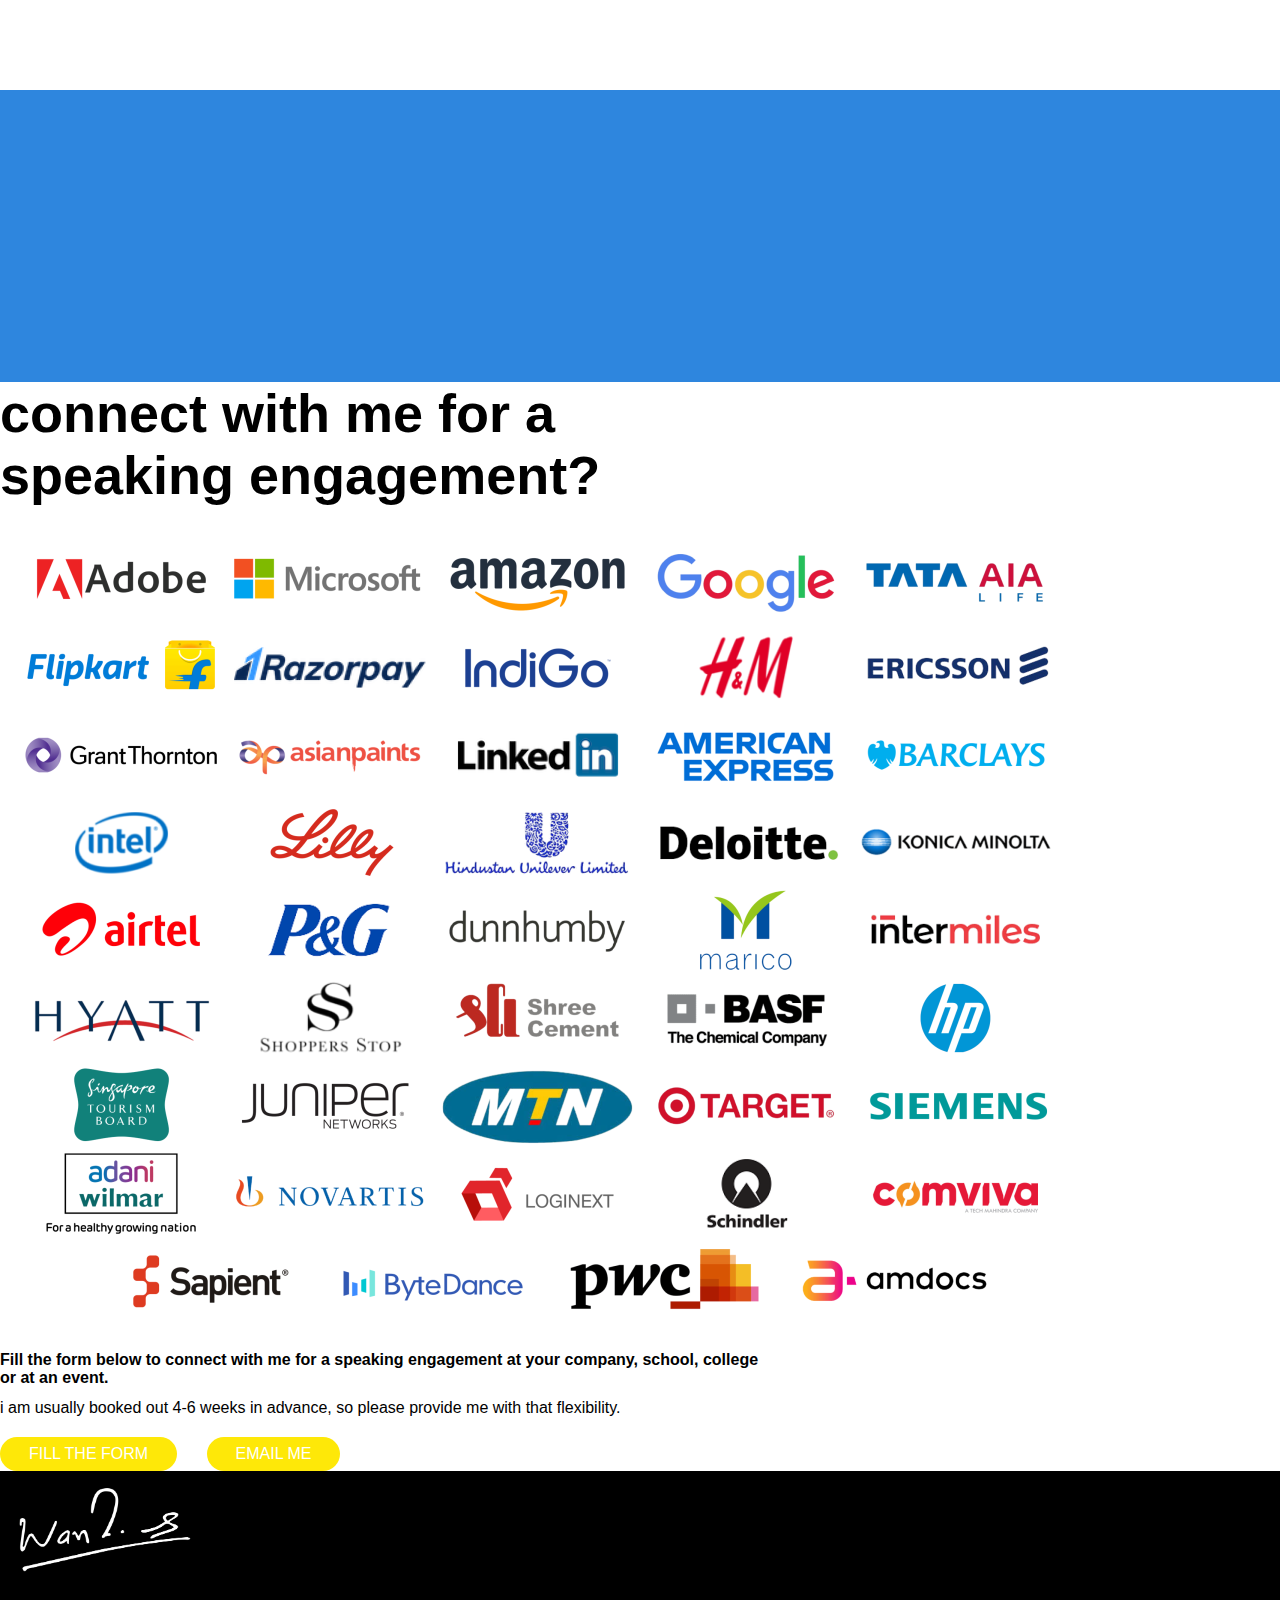
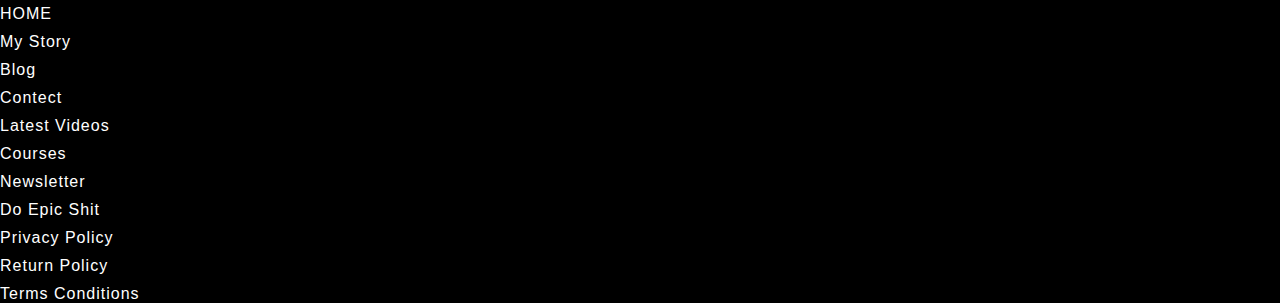
==== commit 3473b6b4: "Update index.html" ====
--- a/index.html
+++ b/index.html
@@ -22,13 +22,13 @@
 <body>
     <section class="header">
         <navbar class="nav">
-            <a href="index.html"><img src="img/Logo_White_Vector.png" class="img-fluid logo"></a>
+            <a href="index.html"><img src="img/Logo_White_Vector.png" class="img-fluid logo" alt"logoimage"></a>
             <div class="menu_itmes">
                 <ul class="d-flex  ">
                     <li><a href="#"> Courese</a>
                         <div class="courese_sub_menu submenu">
                             <ul>
-                                <li><a href="file:///C:/Users/shinu/Desktop/ankur%20warikoo/changeoftime.html" class="trigger"> take change of your time</a></li>
+                                <li><a href="changeoftime.html" class="trigger"> take change of your time</a></li>
                                 <li><a href="#" class="trigger"> complite guide to stating up</a></li>
                                 <li><a href="#" class="trigger"> how to youtube</a></li>
                                 <li><a href="#" class="trigger"> how to speak effectively</a></li>
@@ -41,8 +41,8 @@
                     <li><a href=""> Content</a>
                         <div class="content_sub_menu submenu">
                             <ul>
-                                <li><a href="file:///C:/Users/shinu/Desktop/ankur%20warikoo/news.html" class="trigger">newsletter</a></li>
-                                <li><a href="file:///C:/Users/shinu/Desktop/ankur%20warikoo/ebook.html" class="trigger">ebooks</a></li>
+                                <li><a href="news.html" class="trigger">newsletter</a></li>
+                                <li><a href="ebook.html" class="trigger">ebooks</a></li>
                                 <li><a href="#" class="trigger">videos</a></li>
                                 <li><a href="#" class="trigger">podcast</a></li>
                                 <li><a href="#" class="trigger">blog</a></li>
@@ -126,7 +126,6 @@
             </div>
 
             <div class="col-md-3">
-
                 <div class="point_2 point" data-aos="zoom-out">
                     <i class="fa-sharp fa-solid fa-book-open-reader"></i>
                     <h>Content Creator</h>
@@ -156,7 +155,6 @@
             </div>
         </div>
     </section>
-
 
     <section class="social_container_main">
 
@@ -391,8 +389,8 @@
                     <ul>
                         <li> <a href="#">latest videos</a></li>
                         <li> <a href="#">courses</a></li>
-                        <li> <a href="file:///C:/Users/shinu/Desktop/ankur%20warikoo/news.html">newsletter</a></li>
-                        <li> <a href="file:///C:/Users/shinu/Desktop/ankur%20warikoo/ebook.html">do epic shit</a></li>
+                        <li> <a href="news.html">newsletter</a></li>
+                        <li> <a href="ebook.html">do epic shit</a></li>
                     </ul>
                 </div>
             </div>
@@ -487,4 +485,4 @@
 
 </body>
 
-</html>+</html>
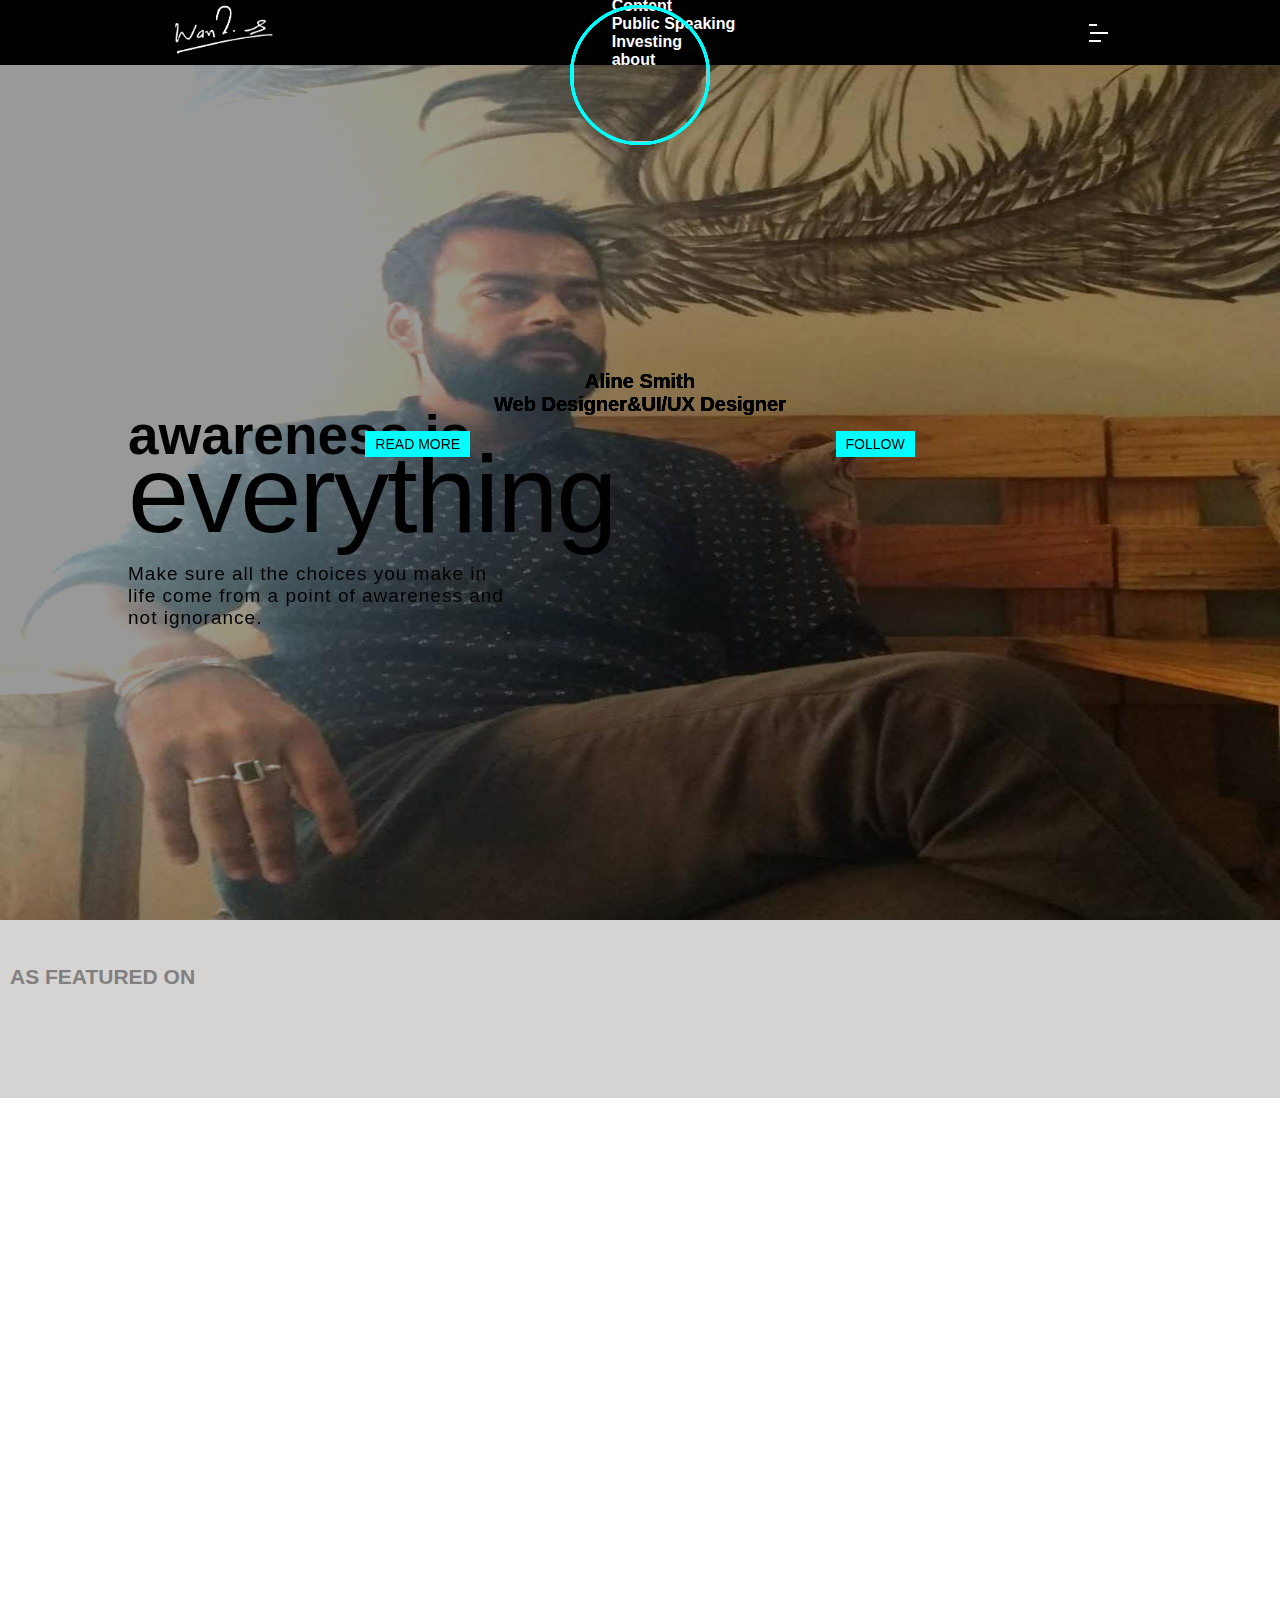
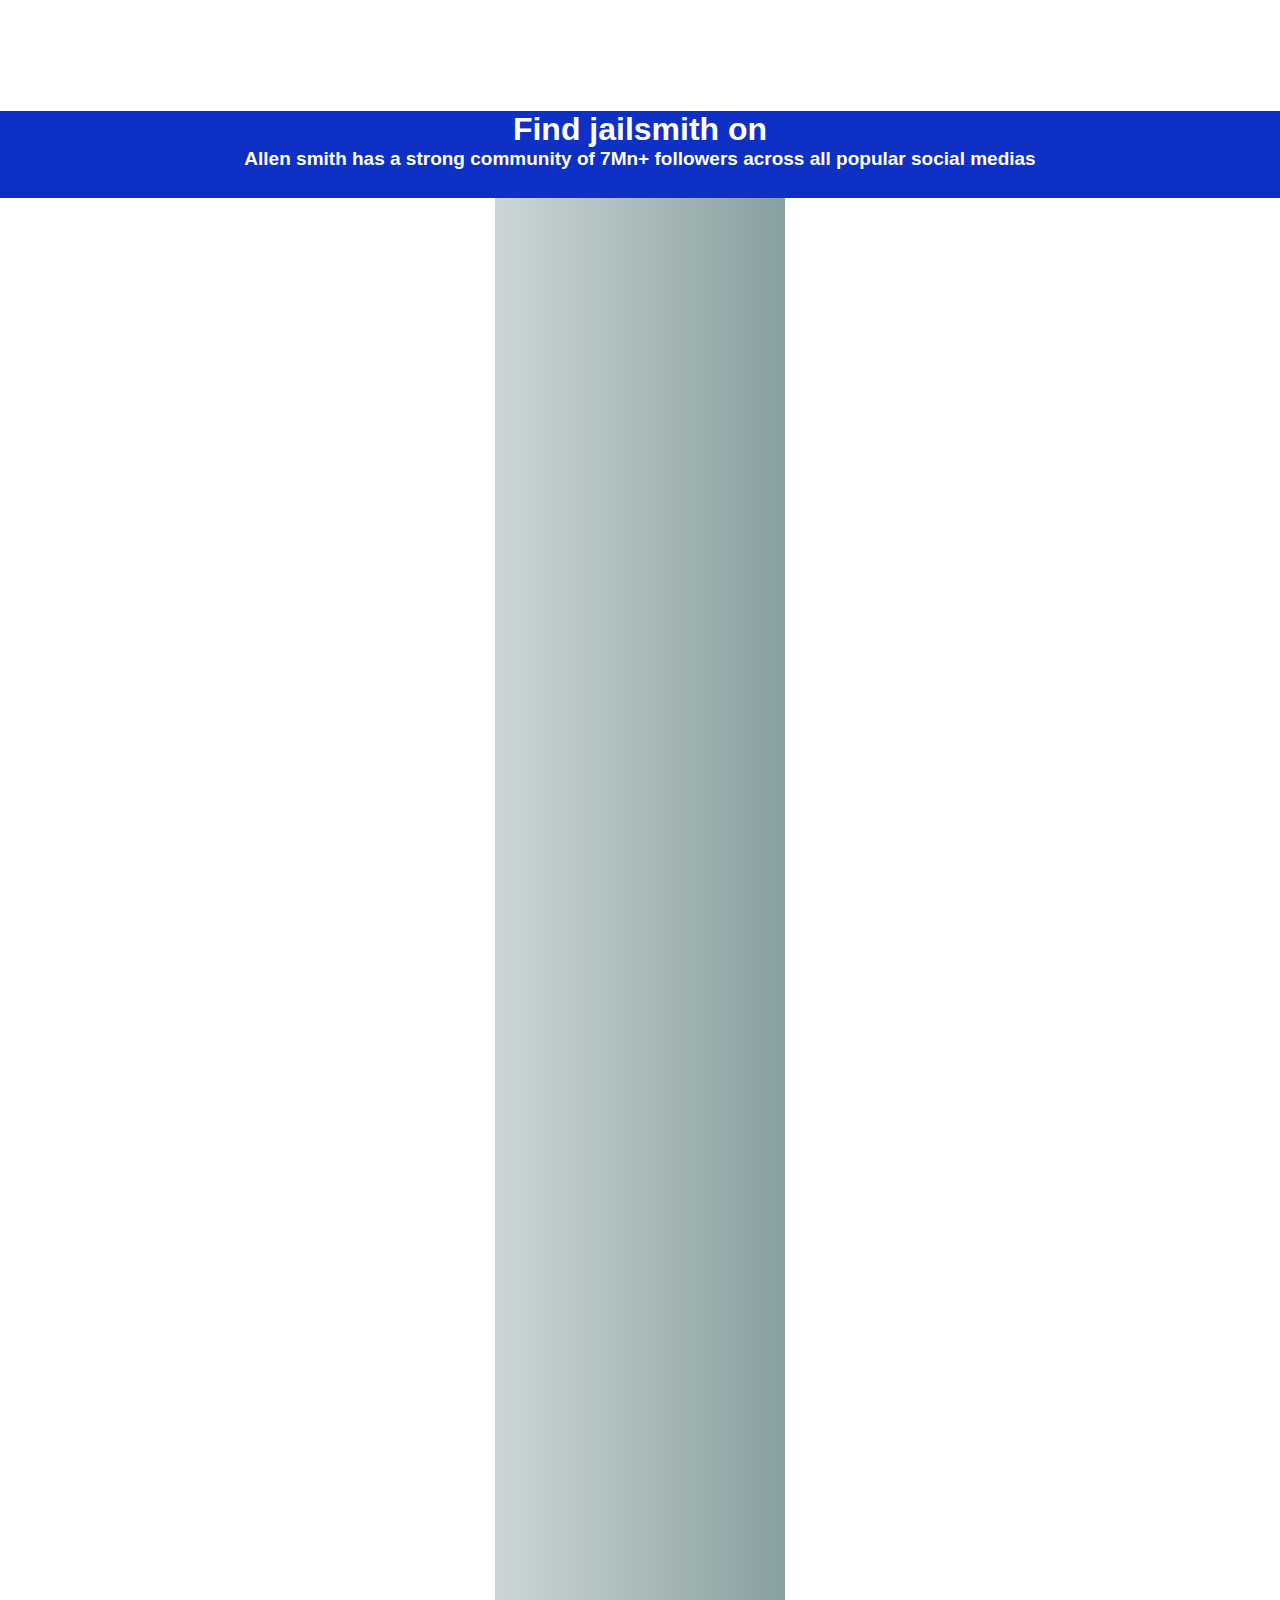
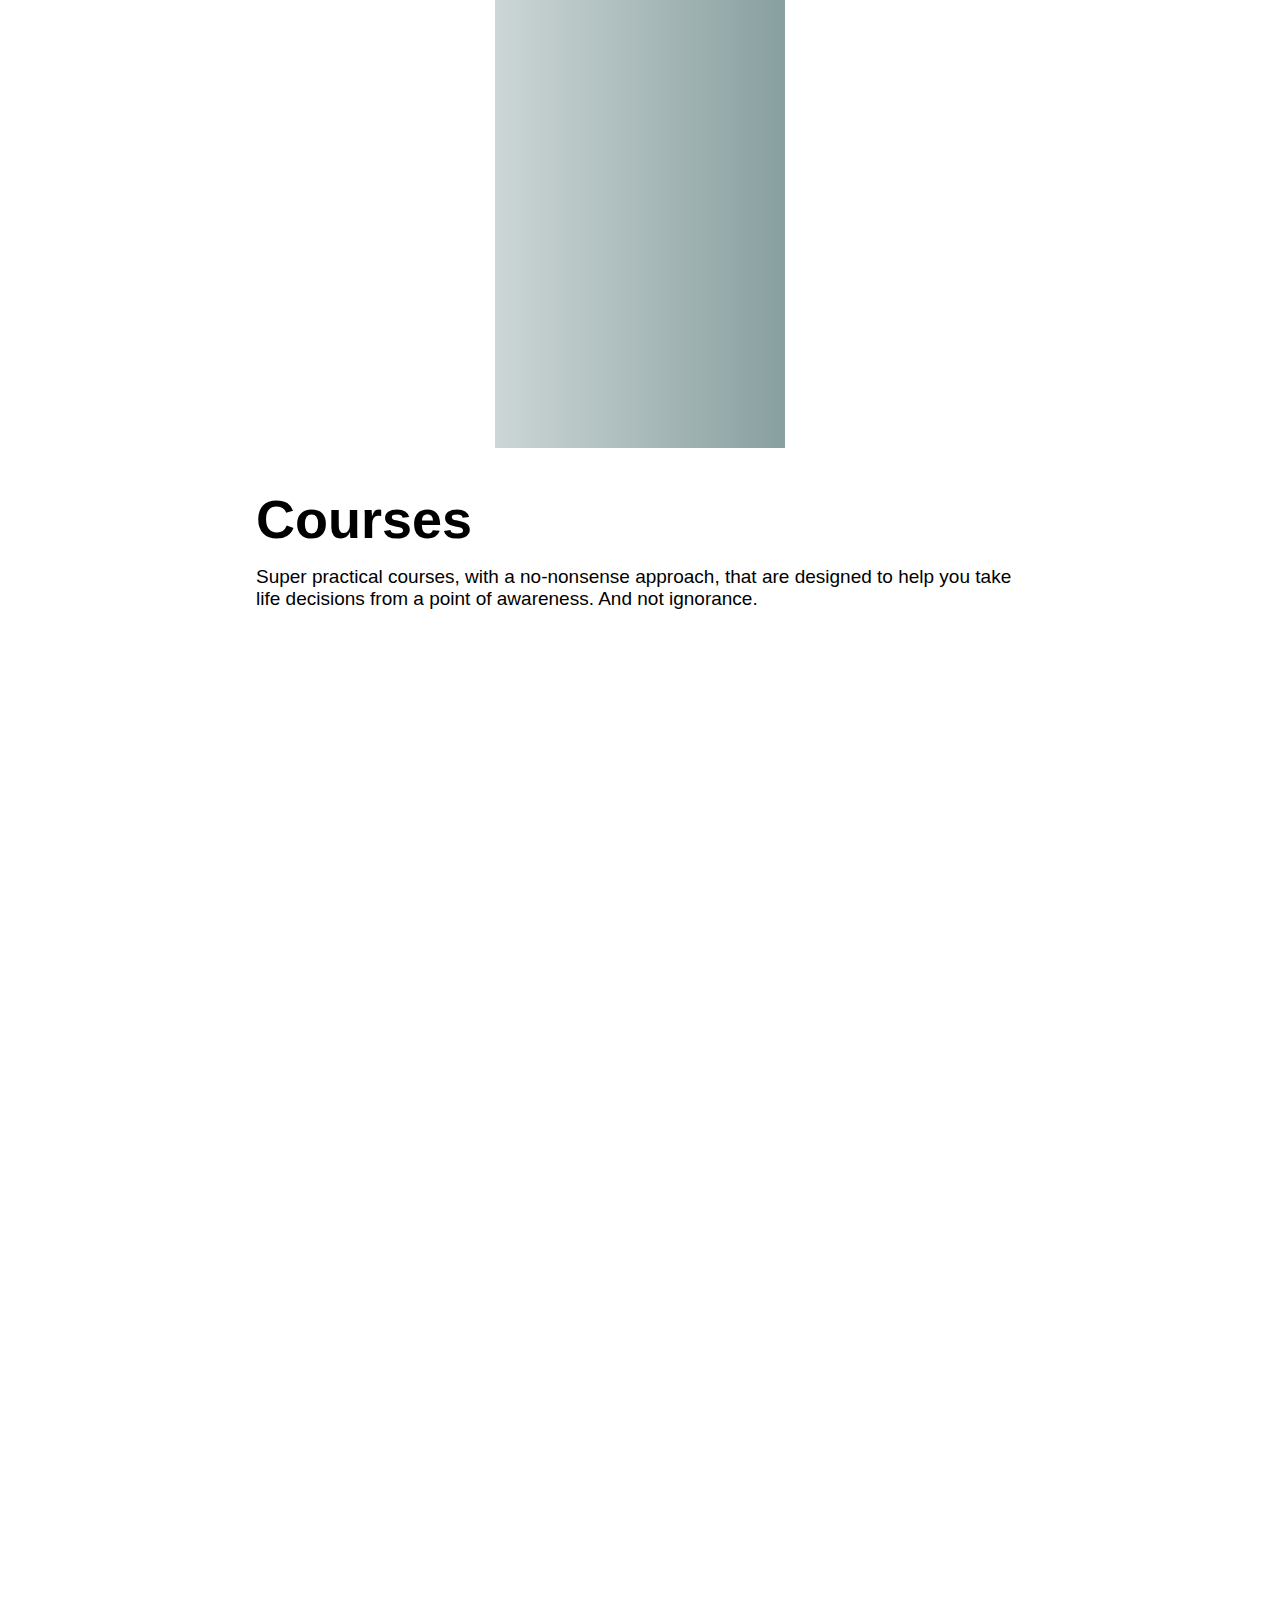
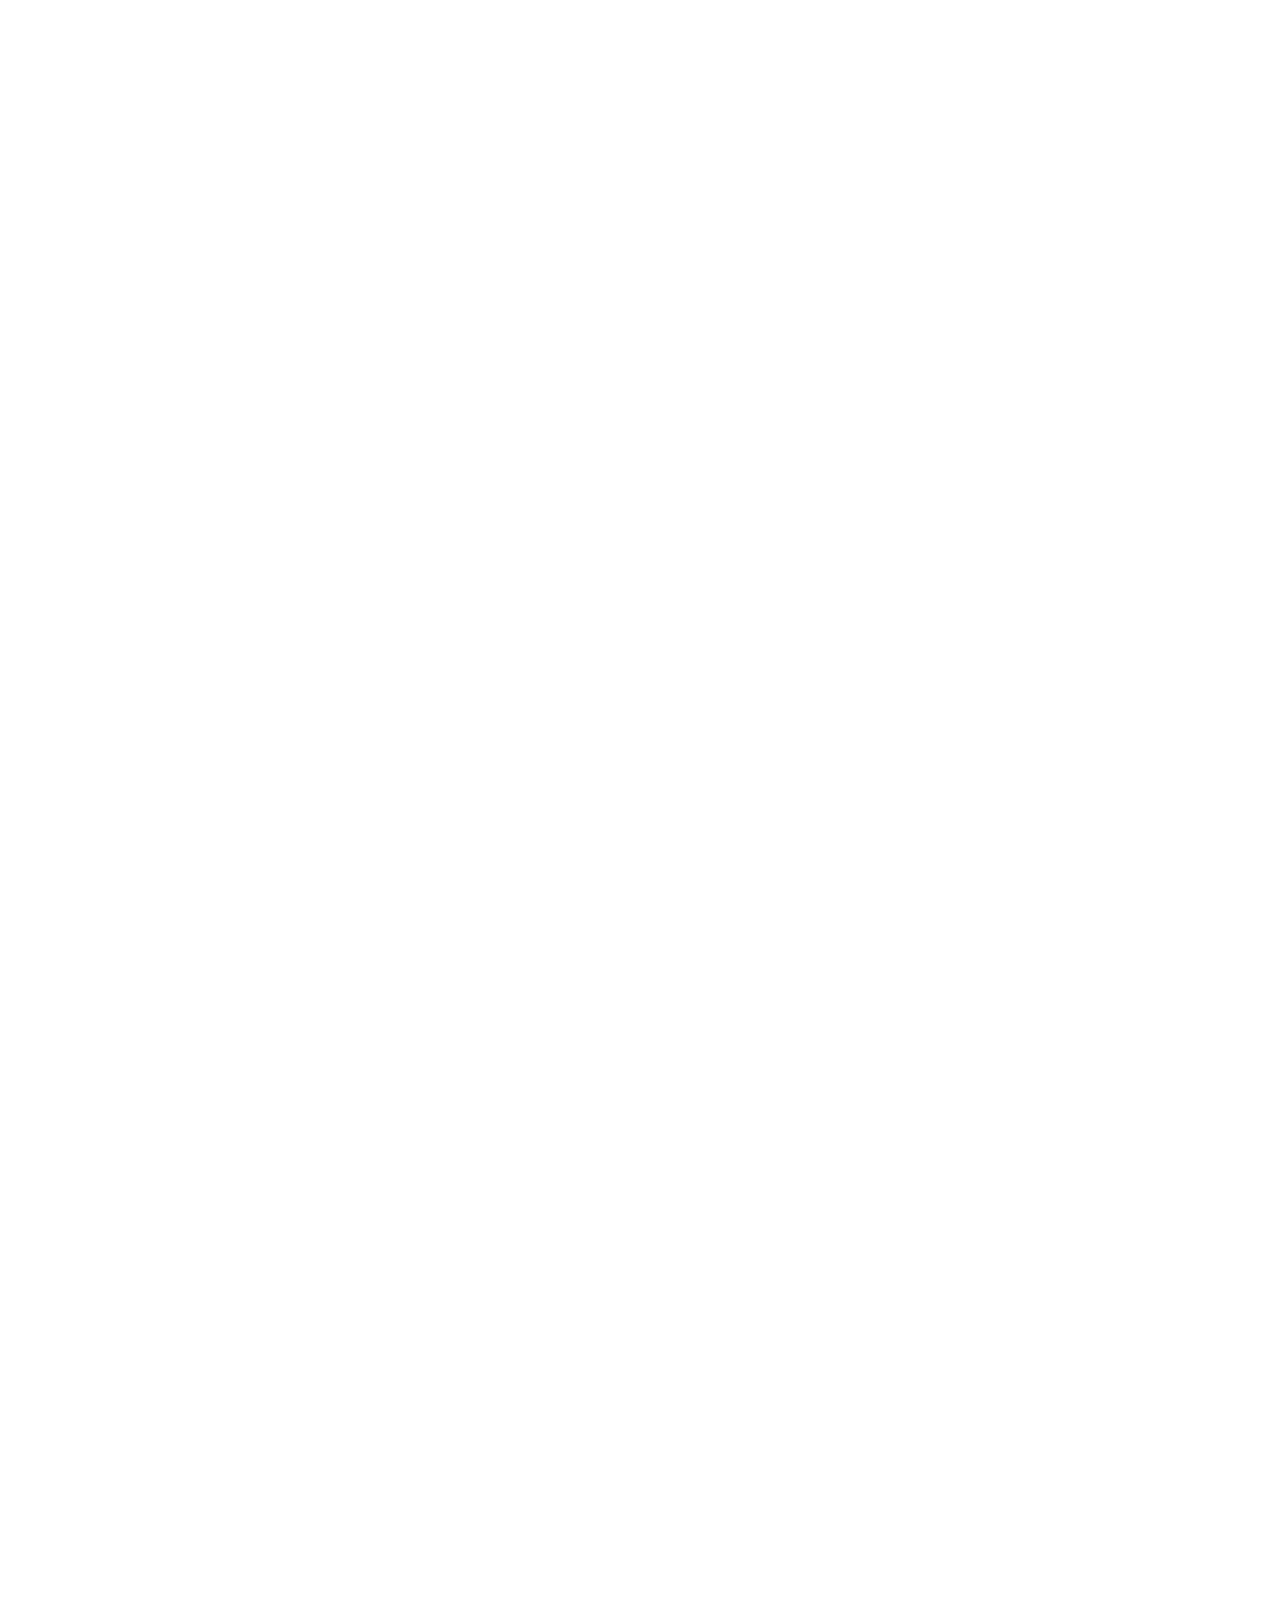
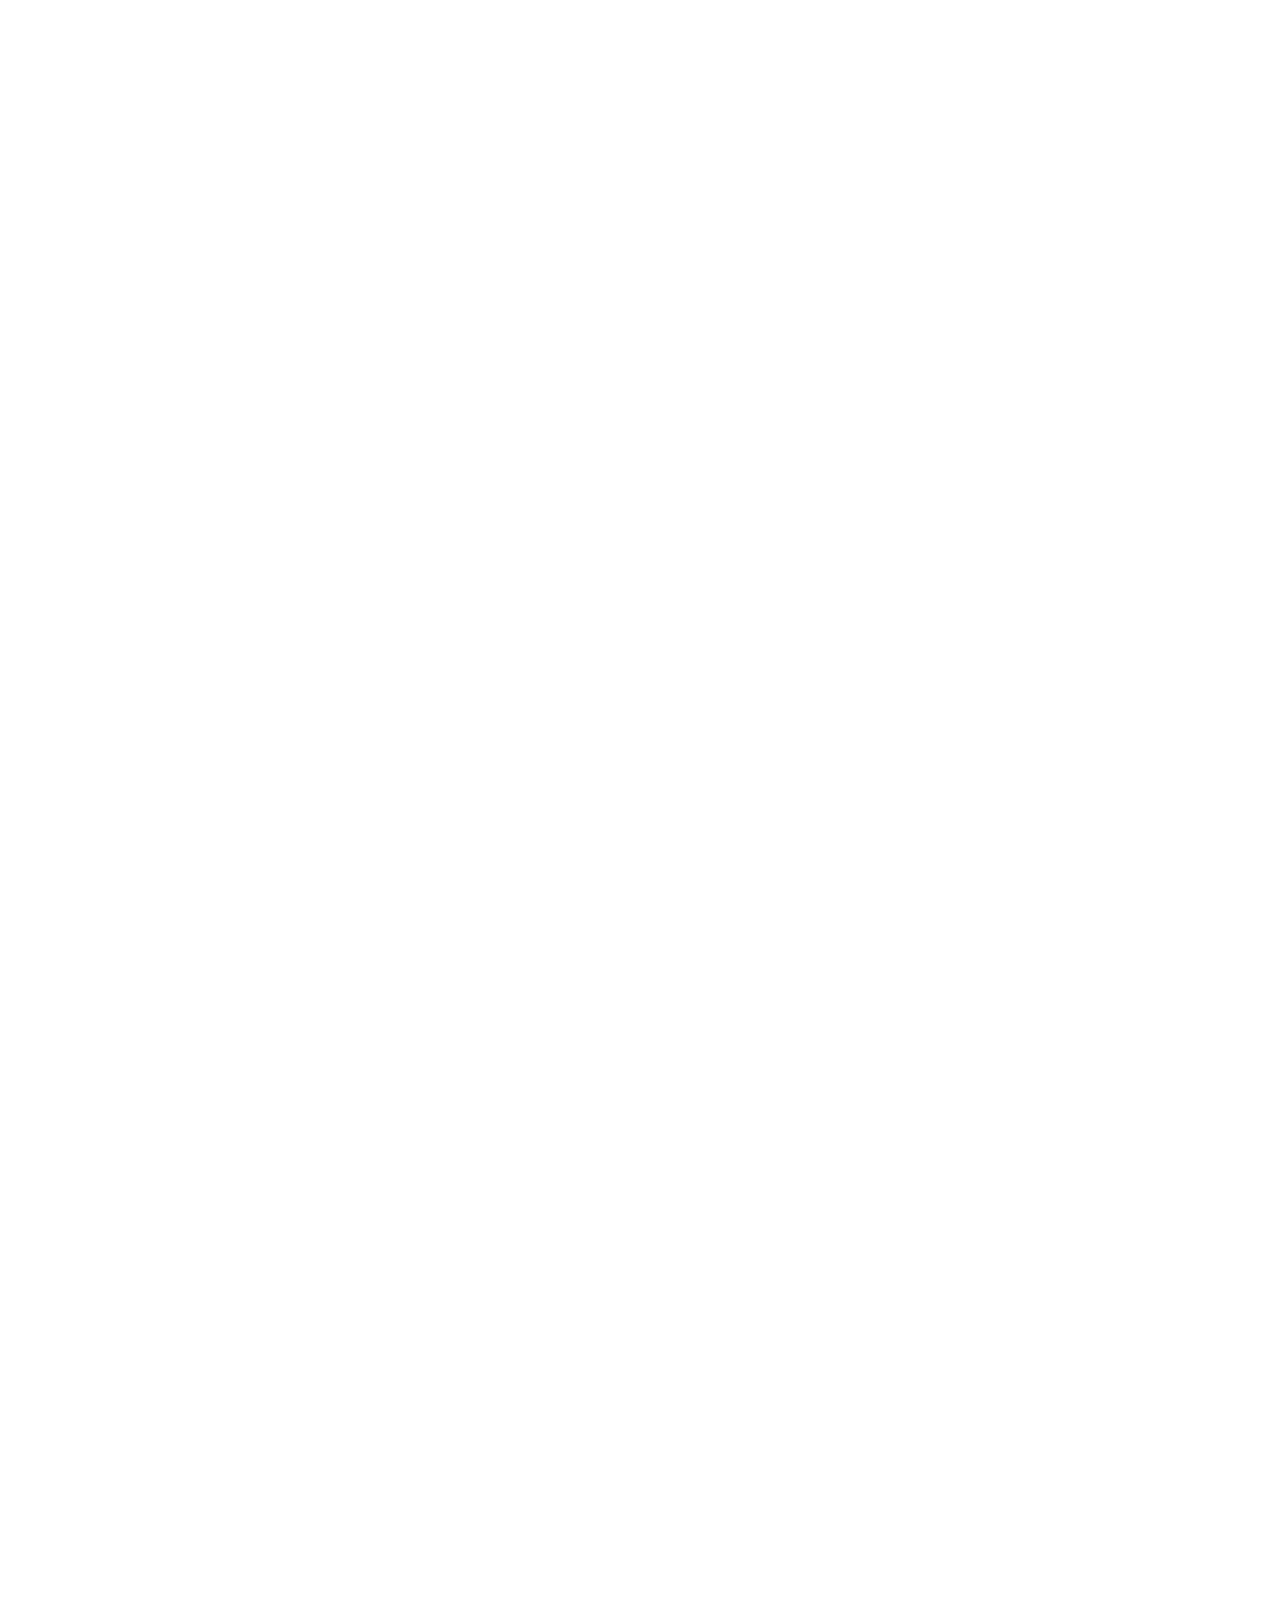
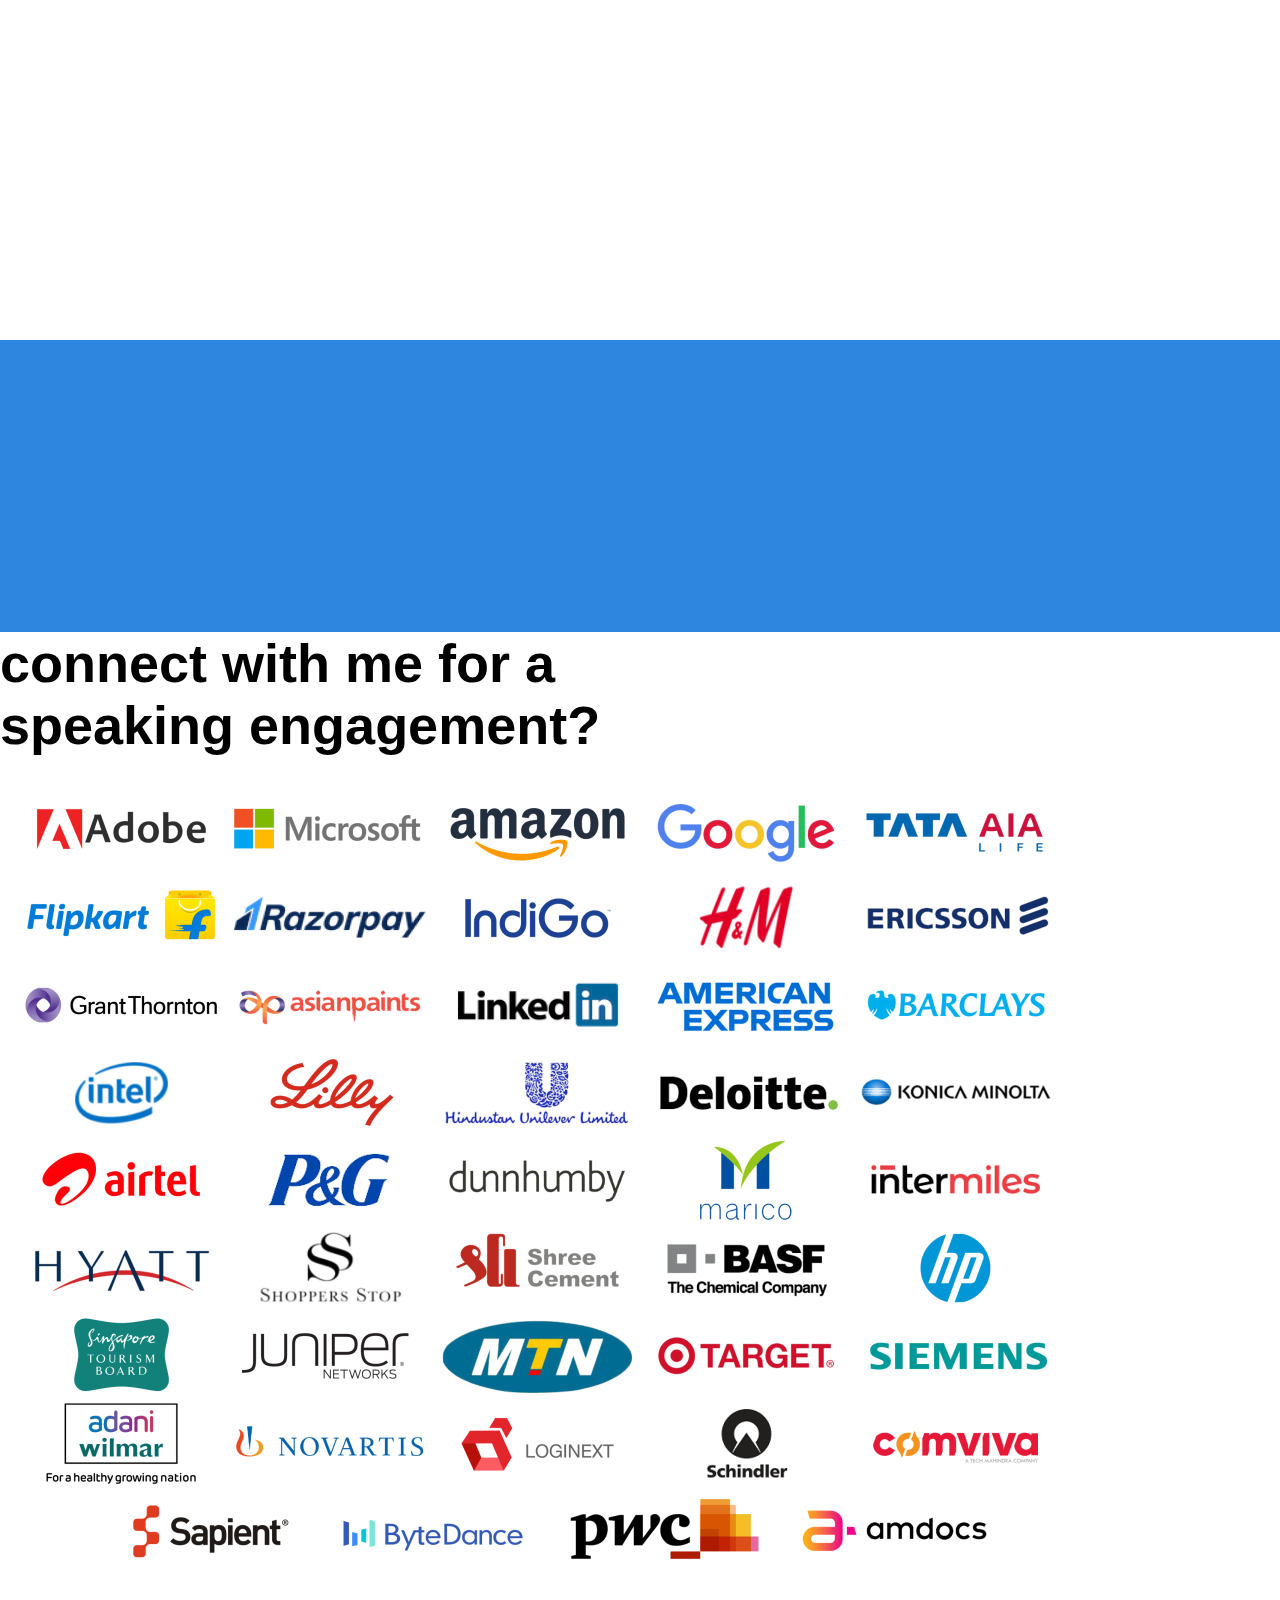
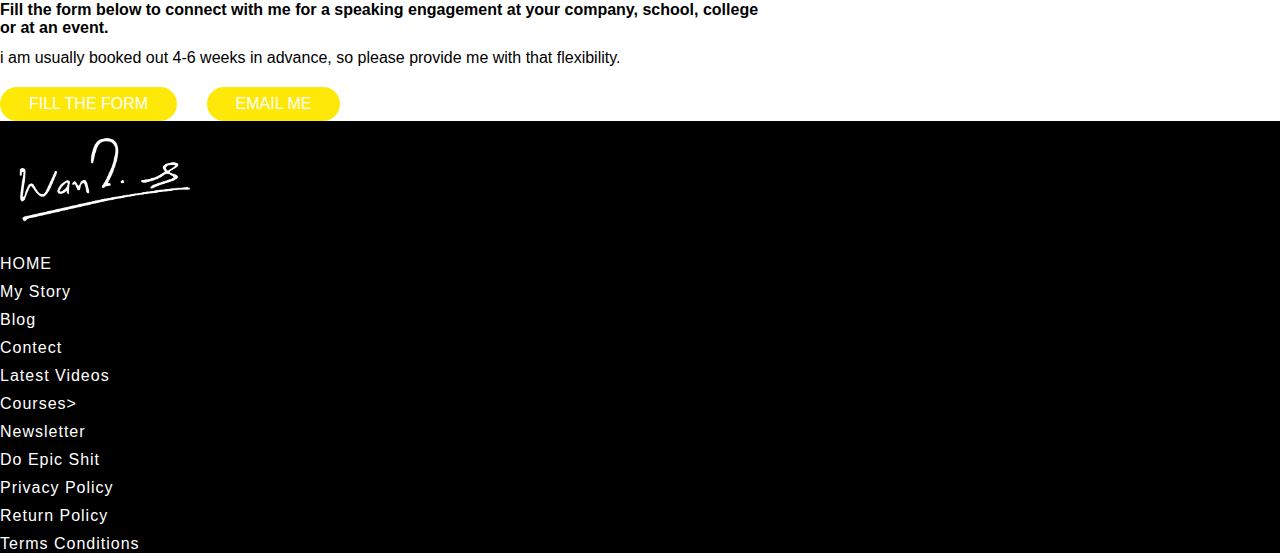
==== commit d048f3b0: "Add files via upload" ====
--- a/index.html
+++ b/index.html
@@ -16,20 +16,22 @@
     <link href="https://unpkg.com/aos@2.3.1/dist/aos.css" rel="stylesheet">
     <link rel="stylesheet" href="splide.min.css">
     <link rel="stylesheet" href="style.css">
+    <link rel="stylesheet" href="owl.carousel.min.css">
     <title>Document</title>
 </head>
 
 <body>
     <section class="header">
         <navbar class="nav">
-            <a href="index.html"><img src="img/Logo_White_Vector.png" class="img-fluid logo" alt"logoimage"></a>
+            <a href="index.html"><img src="img/Logo_White_Vector.png" class="img-fluid logo"></a>
             <div class="menu_itmes">
                 <ul class="d-flex  ">
                     <li><a href="#"> Courese</a>
                         <div class="courese_sub_menu submenu">
                             <ul>
-                                <li><a href="changeoftime.html" class="trigger"> take change of your time</a></li>
-                                <li><a href="#" class="trigger"> complite guide to stating up</a></li>
+                                <li><a href="file:///C:/Users/shinu/Desktop/ankur%20warikoo/changeoftime.html"
+                                        class="trigger"> take change of your time</a></li>
+                                <!-- <li><a href="#" class="trigger"> My Team</a></li> -->
                                 <li><a href="#" class="trigger"> how to youtube</a></li>
                                 <li><a href="#" class="trigger"> how to speak effectively</a></li>
                                 <li><a href="#" class="trigger"> webveda login </a></li>
@@ -41,9 +43,11 @@
                     <li><a href=""> Content</a>
                         <div class="content_sub_menu submenu">
                             <ul>
-                                <li><a href="news.html" class="trigger">newsletter</a></li>
-                                <li><a href="ebook.html" class="trigger">ebooks</a></li>
-                                <li><a href="#" class="trigger">videos</a></li>
+                                <li><a href="file:///C:/Users/shinu/Desktop/ankur%20warikoo/news.html"
+                                        class="trigger">newsletter</a></li>
+                                <li><a href="file:///C:/Users/shinu/Desktop/ankur%20warikoo/ebook.html"
+                                        class="trigger">ebooks</a></li>
+                                <li><a href="" class="trigger">videos</a></li>
                                 <li><a href="#" class="trigger">podcast</a></li>
                                 <li><a href="#" class="trigger">blog</a></li>
                                 <li><a href="#" class="trigger">mobile wallpapers</a></li>
@@ -52,8 +56,8 @@
 
                     </li>
                     <li><a href="#" class="trigger"> Public Speaking</a></li>
-                    <li><a href="investing.html"> Investing</a></li>
-                    <li><a href="about.html"> about</a></li>
+                    <li><a href="file:///C:/Users/shinu/Desktop/ankur%20warikoo/investing.html"> Investing</a></li>
+                    <li><a href="file:///C:/Users/shinu/Desktop/ankur%20warikoo/about.html"> about</a></li>
                     <li><a href="#" class="trigger"> contect</a></li>
                 </ul>
             </div>
@@ -126,6 +130,7 @@
             </div>
 
             <div class="col-md-3">
+
                 <div class="point_2 point" data-aos="zoom-out">
                     <i class="fa-sharp fa-solid fa-book-open-reader"></i>
                     <h>Content Creator</h>
@@ -157,11 +162,10 @@
     </section>
 
     <section class="social_container_main">
-
         <div class="social_div">
             <div class="social container mx-auto text-center pt-5">
-                <h1>Find Warikoo on</h1>
-                <p>ankur warikoo has a strong community of 7Mn+ followers across all popular social medias</p>
+                <h1>Find jailsmith on</h1>
+                <p>Allen smith has a strong community of 7Mn+ followers across all popular social medias</p>
             </div>
 
             <div class="social_icons_container d-flex container mt-5 pt-5 pb-5">
@@ -202,6 +206,153 @@
             </div>
         </div>
     </section>
+
+
+     <section class="team_card container mt-4 ">
+
+        <div class="owl-carousel owl-theme">
+            <div class="item">
+                <div class="card">
+                    <div class="line"></div>
+                    <div class="card_img">
+                        <img src="img/user_img.jpg ">
+                    </div>
+
+                    <div class="data">
+                        <div class="details">
+                            <h>aline smith <br><span>web designer&UI/UX designer</span></h>
+
+
+                            <div class="social_container">
+                                <span><i class="fab fa-facebook-square"></i></span>
+                                <span><i class="fab fa-instagram-square"></i></span>
+                                <span><i class="fab fa-whatsapp-square"></i></span>
+                                <span><i class="fab fa-twitter"></i></span>
+                            </div>
+
+                            <div class="actionbtn mt-3">
+                                <button class="bt">read more</button>
+                                <button class="bt"> follow</button>
+                            </div>
+                        </div>
+                    </div>
+                </div>
+            </div>
+            <div class="item">
+                <div class="card">
+                    <div class="line"></div>
+                    <div class="card_img">
+                        <img src="img/user_img.jpg ">
+                    </div>
+
+                    <div class="data">
+                        <div class="details">
+                            <h>aline smith <br><span>web designer&UI/UX designer</span></h>
+
+
+                            <div class="social_container">
+                                <span><i class="fab fa-facebook-square"></i></span>
+                                <span><i class="fab fa-instagram-square"></i></span>
+                                <span><i class="fab fa-whatsapp-square"></i></span>
+                                <span><i class="fab fa-twitter"></i></span>
+                            </div>
+
+                            <div class="actionbtn mt-3">
+                                <button class="bt">read more</button>
+                                <button class="bt"> follow</button>
+                            </div>
+                        </div>
+                    </div>
+                </div>
+            </div>
+
+            <div class="item">
+                <div class="card">
+                    <div class="line"></div>
+                    <div class="card_img">
+                        <img src="img/user_img.jpg ">
+                    </div>
+
+                    <div class="data">
+                        <div class="details">
+                            <h>aline smith <br><span>web designer&UI/UX designer</span></h>
+
+
+                            <div class="social_container">
+                                <span><i class="fab fa-facebook-square"></i></span>
+                                <span><i class="fab fa-instagram-square"></i></span>
+                                <span><i class="fab fa-whatsapp-square"></i></span>
+                                <span><i class="fab fa-twitter"></i></span>
+                            </div>
+
+                            <div class="actionbtn mt-3">
+                                <button class="bt">read more</button>
+                                <button class="bt"> follow</button>
+                            </div>
+                        </div>
+                    </div>
+                </div>
+            </div>
+
+            <div class="item">
+                <div class="card">
+                    <div class="line"></div>
+                    <div class="card_img">
+                        <img src="img/user_img.jpg ">
+                    </div>
+
+                    <div class="data">
+                        <div class="details">
+                            <h>aline smith <br><span>web designer&UI/UX designer</span></h>
+
+
+                            <div class="social_container">
+                                <span><i class="fab fa-facebook-square"></i></span>
+                                <span><i class="fab fa-instagram-square"></i></span>
+                                <span><i class="fab fa-whatsapp-square"></i></span>
+                                <span><i class="fab fa-twitter"></i></span>
+                            </div>
+
+                            <div class="actionbtn mt-3">
+                                <button class="bt">read more</button>
+                                <button class="bt"> follow</button>
+                            </div>
+                        </div>
+                    </div>
+                </div>
+            </div>
+
+            <div class="item">
+                <div class="card">
+                    <div class="line"></div>
+                    <div class="card_img">
+                        <img src="img/user_img.jpg ">
+                    </div>
+
+                    <div class="data">
+                        <div class="details">
+                            <h>aline smith <br><span>web designer&UI/UX designer</span></h>
+
+
+                            <div class="social_container">
+                                <span><i class="fab fa-facebook-square"></i></span>
+                                <span><i class="fab fa-instagram-square"></i></span>
+                                <span><i class="fab fa-whatsapp-square"></i></span>
+                                <span><i class="fab fa-twitter"></i></span>
+                            </div>
+
+                            <div class="actionbtn mt-3">
+                                <button class="bt">read more</button>
+                                <button class="bt"> follow</button>
+                            </div>
+                        </div>
+                    </div>
+                </div>
+            </div>
+           
+        </div>
+
+    </section> 
 
     <sectoion class="courser_container">
         <div class="course_title container text-center">
@@ -287,7 +438,7 @@
                             again and again, a book you will give your family and your friends and strangers.</p>
 
                         <img src="img/Logo_Black_Vector.webp">
-                        <p>ankur warikoo</p>
+                        <p>allen smith</p>
                         <span class="btn">get your copy </span>
                     </div>
                 </div>
@@ -298,7 +449,7 @@
     <Section class="slider_container pb-5 mt-5 pt-2">
         <div class="ready_to_blogs mx-auto text-center pt-5 pb-5" data-aos="zoom-in">
             <h1>Read my blog</h1>
-            <p>Read the latest articles from ankur warikoo. </p>
+            <p>Read the latest articles from jone carle. </p>
         </div>
 
         <section class="splide container" aria-label="Splide Basic HTML Example" data-aos="zoom-in">
@@ -334,6 +485,28 @@
                                 quae illum quam!</p>
                         </div>
                     </li>
+
+                    <li class="splide__slide" data-splide-interval="2000">
+                        <div class="slider">
+                            <h>EXAM TEST #4</h>
+                            <p>Lorem ipsum dolor sit?.</p>
+                            <p>Lorem ipsum dolor sit amet consectetur adipisicing elit. A reprehenderit sed commodi
+                                dolorem autem at exercitationem sunt ut ullam debitis quisquam totam porro
+                                doloremque dolore perspiciatis, cupiditate eveniet provident iusto ad consequatur,
+                                quae illum quam!</p>
+                        </div>
+                    </li>
+
+                    <li class="splide__slide" data-splide-interval="2000">
+                        <div class="slider">
+                            <h>EXAM TEST #4</h>
+                            <p>Lorem ipsum dolor sit?.</p>
+                            <p>Lorem ipsum dolor sit amet consectetur adipisicing elit. A reprehenderit sed commodi
+                                dolorem autem at exercitationem sunt ut ullam debitis quisquam totam porro
+                                doloremque dolore perspiciatis, cupiditate eveniet provident iusto ad consequatur,
+                                quae illum quam!</p>
+                        </div>
+                    </li>
                 </ul>
             </div>
         </section>
@@ -367,7 +540,6 @@
                 <div class="footer_img">
                     <a href="index.html">
                         <img src="img/Logo_White_Vector.png">
-
                     </a>
 
                 </div>
@@ -388,9 +560,9 @@
                 <div class="footer_menu">
                     <ul>
                         <li> <a href="#">latest videos</a></li>
-                        <li> <a href="#">courses</a></li>
-                        <li> <a href="news.html">newsletter</a></li>
-                        <li> <a href="ebook.html">do epic shit</a></li>
+                        <li> <a href="#">Courses></li>
+                        <li> <a href="file:///C:/Users/shinu/Desktop/ankur%20warikoo/news.html">newsletter</a></li>
+                        <li> <a href="file:///C:/Users/shinu/Desktop/ankur%20warikoo/ebook.html">do epic shit</a></li>
                     </ul>
                 </div>
             </div>
@@ -405,14 +577,13 @@
                     </ul>
                 </div>
             </div>
-
-        </div>
-
+        </div>
     </section>
 
 
     <script src="https://code.jquery.com/jquery-3.6.1.js"></script>
     <script src="https://unpkg.com/aos@2.3.1/dist/aos.js"></script>
+    <script src="js/owl.carousel.min.js"></script>
     <script src="js/splide.js"></script>
 
     <script>
@@ -465,6 +636,10 @@
         splide.mount();
     </script>
 
+
+
+
+
     <script>
         $(document).ready(function () {
             $(window).scroll(function () {
@@ -483,6 +658,29 @@
         });
     </script>
 
+    <script>
+        $('.owl-carousel').owlCarousel({
+    loop:true,
+    margin:10,
+    nav:true,
+    autoplay:true,
+    autoplayTimeout:2500,
+    center:true,
+
+    responsive:{
+        0:{
+            items:1
+        },
+        600:{
+            items:2
+        },
+        1000:{
+            items:3
+        }
+    }
+})
+    </script>
+
 </body>
 
-</html>
+</html>--- a/style.css
+++ b/style.css
@@ -3,6 +3,11 @@
     padding: 0;
     box-sizing: border-box;
     font-family: sans-serif;
+}
+
+html{
+    scroll-behavior: smooth;
+    
 }
 
 
@@ -43,10 +48,11 @@
 .menu_itmes ul>li>a {
     text-decoration: none;
     color: white;
-    text-transform: capitalize;
+    /* text-transform: capitalize; */
     transition: all .5s;
     font-weight: 600;
     position: relative;
+
 }
 
 .menu_itmes ul li a:hover {
@@ -472,6 +478,7 @@
     /* width: 300px; */
     /* padding: 10px; */
     border-radius: 27px;
+    overflow: hidden;
 }
 
 .courses_images img:hover {
@@ -530,6 +537,7 @@
 .do_epic_text img {
     width: 165px;
 }
+
 
 .btn {
     padding: 15px 25px;
@@ -763,6 +771,7 @@
     font-family: sans-serif;
     font-weight: bold;
     cursor: pointer;
+    text-transform: capitalize;
 }
 
 .submenu ul li a:hover {
@@ -869,11 +878,11 @@
 }
 
 .left_border_blue h {
-    font-size: 22px;
+    font-size: 22px; 
     color: black;
     font-weight: bold;
     padding-left: 30px;
-
+text-align: center;
 }
 
 .about_002 h {
@@ -1157,6 +1166,12 @@
 }
 
 
+.you_text{
+margin-top: 25px;
+margin-bottom: 25px;
+}
+
+
 .you_text h{
     font-size: 28px;
     font-weight: bold;
@@ -1224,7 +1239,6 @@
     /* padding: 5px 95px; */
     padding-bottom: 30px;
 
-
 }
 
 .heading h{
@@ -1237,7 +1251,6 @@
     font-size: 17px;
 }
 
-
 .ebook_content{
     display: flex;
     flex-direction: column;
@@ -1247,7 +1260,7 @@
 
 .ebook_content h{
     font-size:35px ;
-    text-transform: uppercase;
+    text-ransform: uppercase;
     font-weight: bolder;
 }
 
@@ -1259,5 +1272,131 @@
 .ebook_img img{
   width: 100%;
   height: 100%;
+}
+
+/* ----------card_section style------- */
+
+.card{
+    /* border:1px solid red; */
+    /* position: absolute ; */
+    width: 290px;
+    height: 370px;  
+    display: flex;
+    flex-direction: column;
+    /* justify-content: center ; */
+    /* align-items: center; */
+    background:linear-gradient(to right,  #0333, #0335, #0337);
+
+
+}
+
+
+.card_img {
+    width: 140px;
+    height: 140px;
+    /* align-items: center; */
+    position: absolute;
+    top: 5px;
+    border: 3px solid aqua;
+    left: 50%;
+    transform: translateX(-50%);
+    border-radius: 50%;
+    overflow: hidden;
+}
+
+/* .card_img::after{
+    content: "";
+    position: absolute;
+    top: 50%;
+    left: 50%;
+    transform: translate(-50%, -50%);
+    background: linear-gradient(to bottom, transparent, #45ff, #4245, transparent);
+    width: 450px;
+    height: 50px;
+} */
+
+.card_img img{
+    border-radius: 50%;
+    width: 100%;
+    height: 100%; 
+    /* width: calc(100% - 10px);
+    height: calc(100% - 10px); */
+    /* inset: 3px; */
+    /* padding-top: 7px;  */
+    /* padding-left: 7px; */
+    /* margin: 4px 4px; */
+ 
+}
+
+.data{
+    width: 100% ;
+    position: absolute;
+    top: 40%;
+    left: 50%;
+    transform: translate(-50%);
+    text-align: center;
+}
+
+.details{
+    margin-top: 10px;
+}
+
+.details h{
+    font-size: 20px;
+    text-transform: capitalize;
+    font-weight: bolder;
+    color: black;
+}
+
+.social_container{
+    display: flex;
+    justify-content: space-evenly;
+    margin-top: 15px;
+}
+
+.social_container span{ 
+    font-size: 32px;
+    /* color: rgb(26, 221, 179); */
+    color :black;
+    /* color: white; */
+    cursor: pointer;
+
+}
+
+.social_container span:hover{
+    color: #002B5B;
+    /* font-size: 29px; */
+}
+
+.actionbtn{
+    display: flex;
+    justify-content: space-evenly;
+}
+
+.actionbtn .bt{
+    padding: 5px 10px;
+    font-size: 14px;
+    text-transform: uppercase;
+    background-color: aqua;
+    border: none;
+}
+
+
+.actionbtn .bt:hover{
+    background-color: white;
+}
+
+
+.item{
+    display: flex;
+    justify-content: center;
+}
+
+.owl-nav{
+    display: none;
+}
+
+
+
    
-}
+
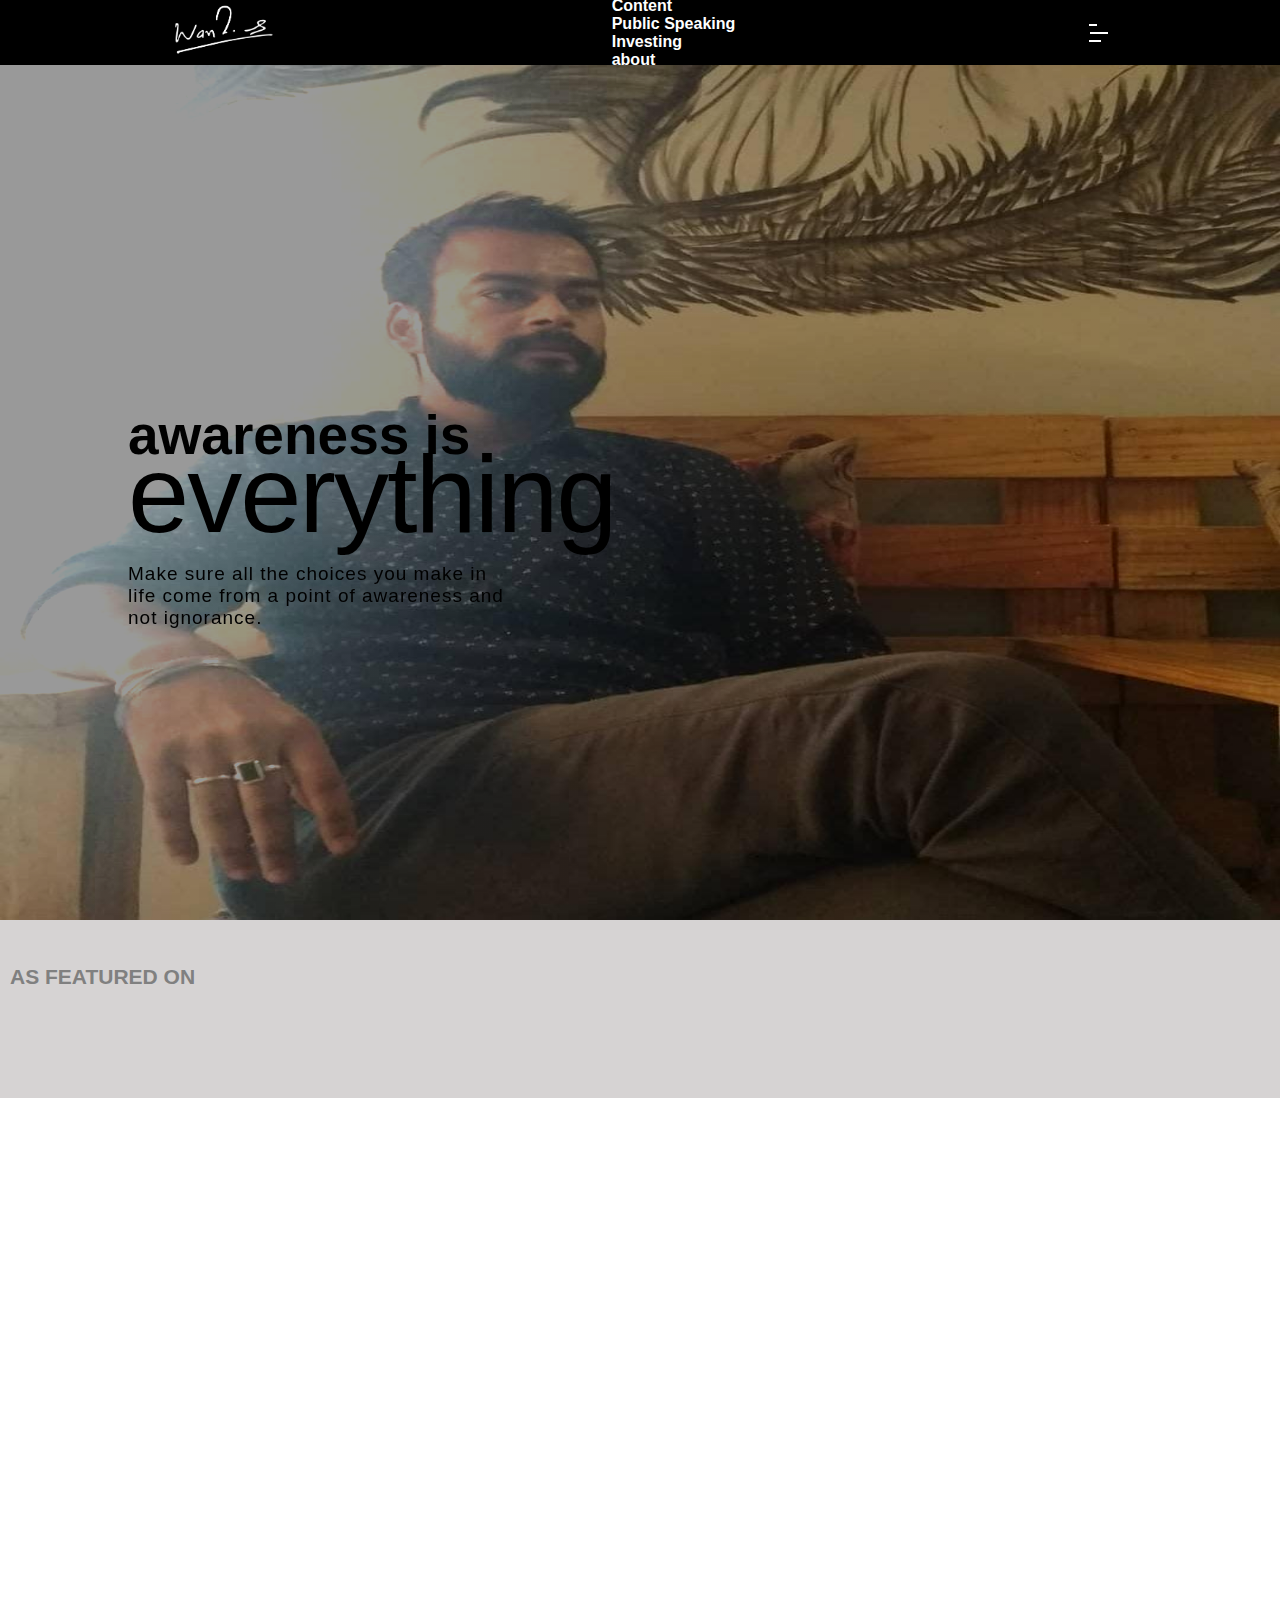
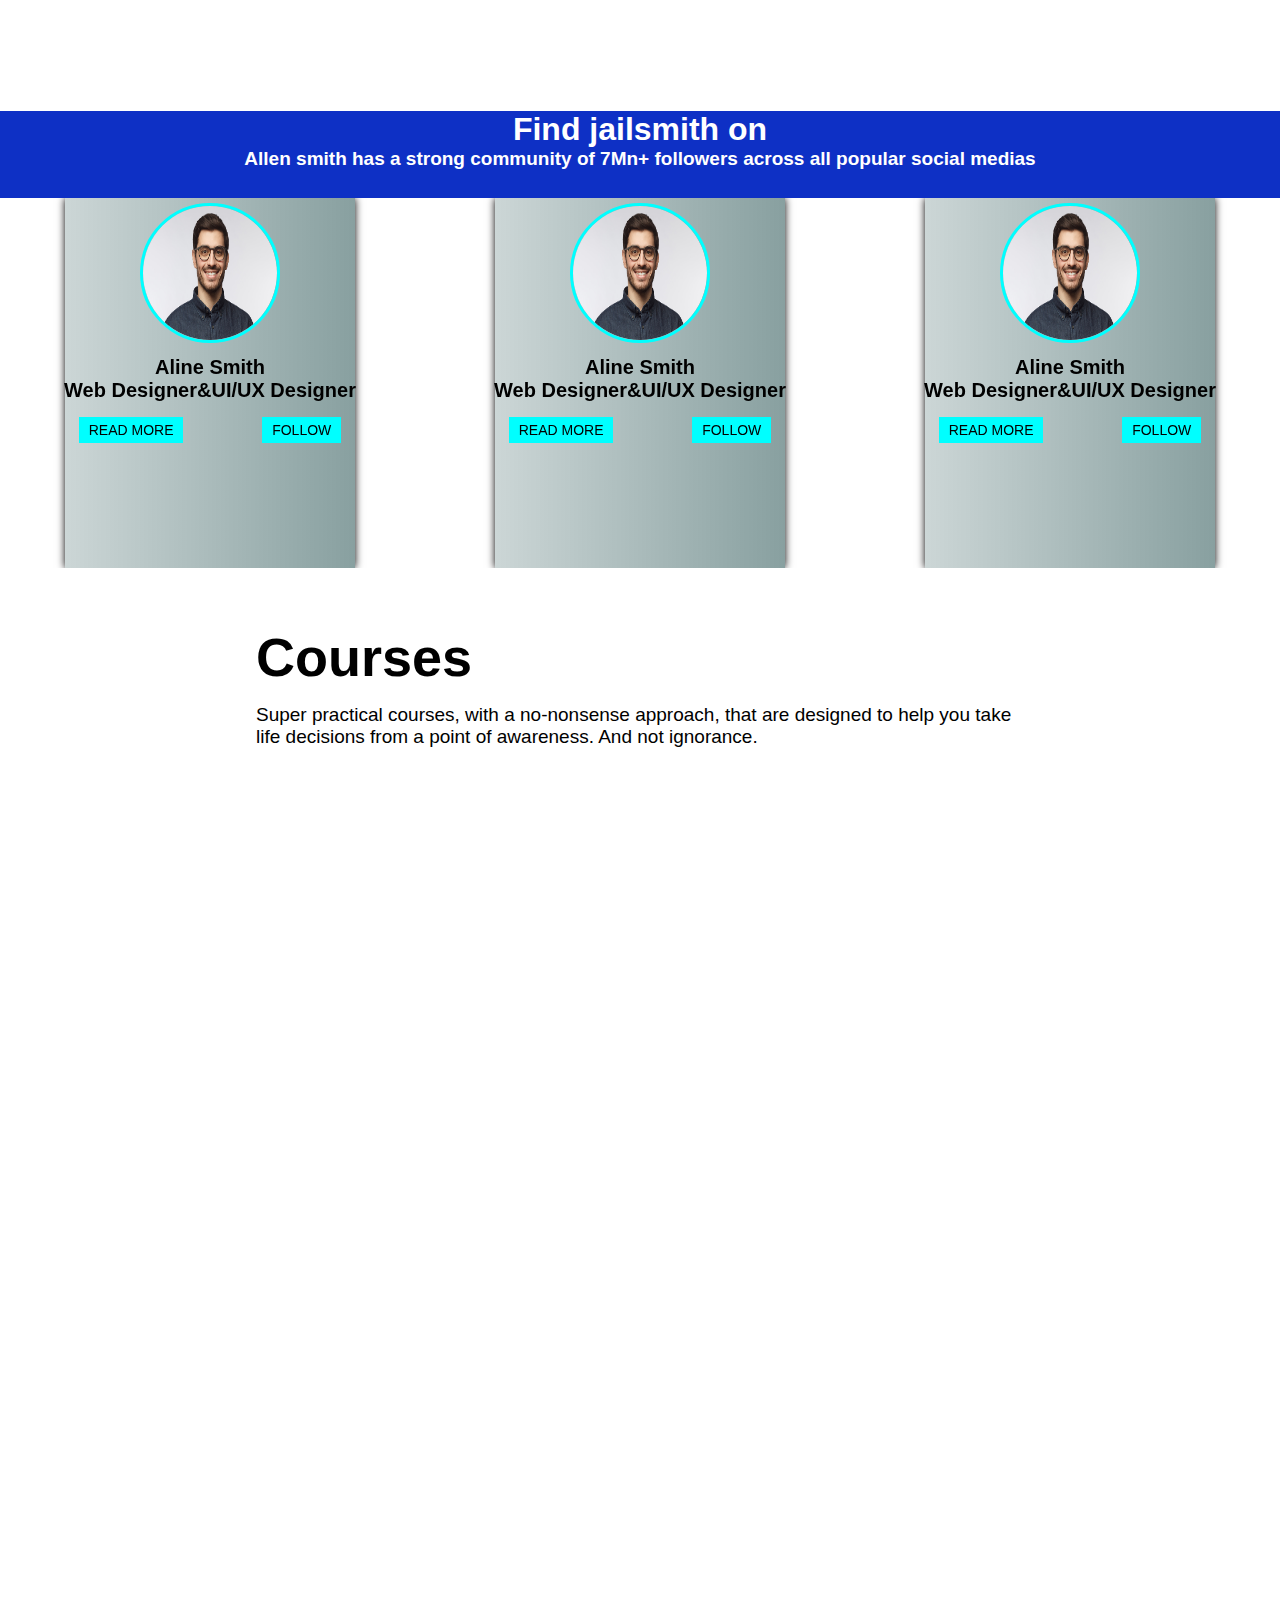
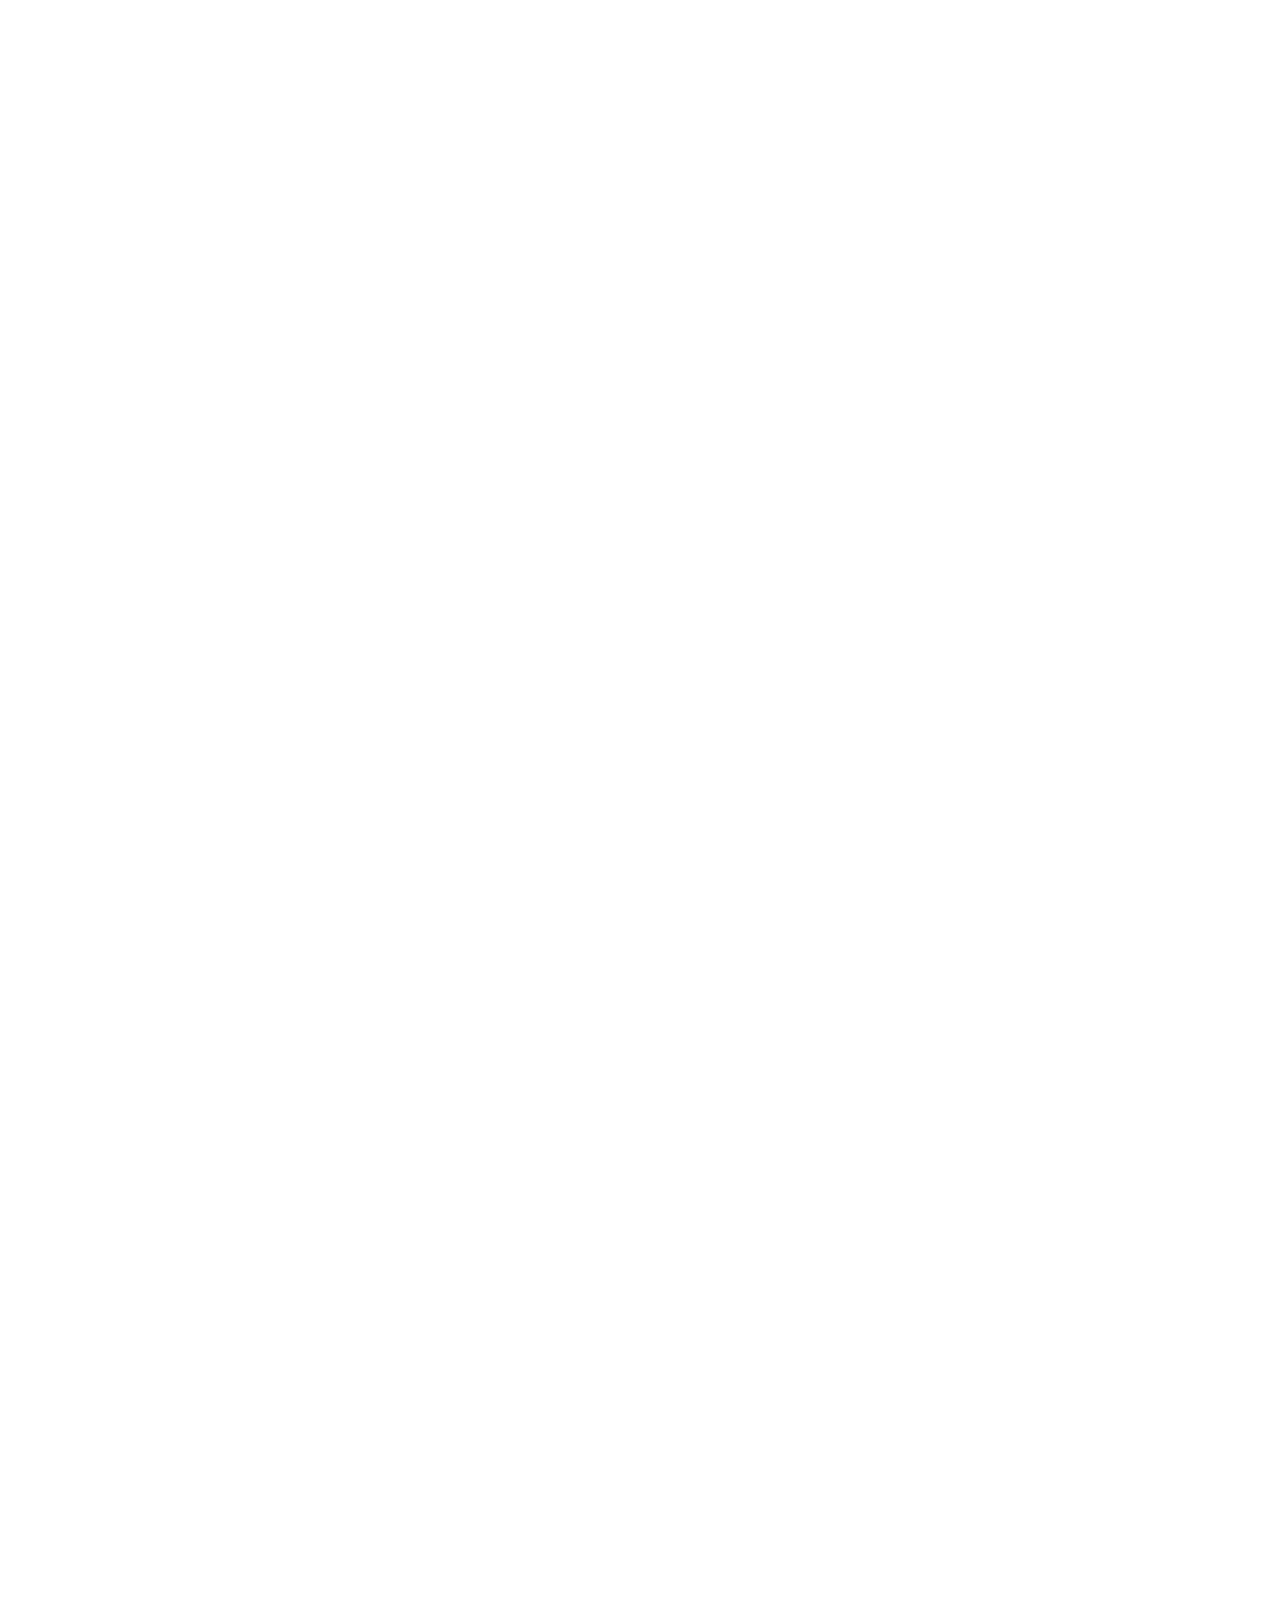
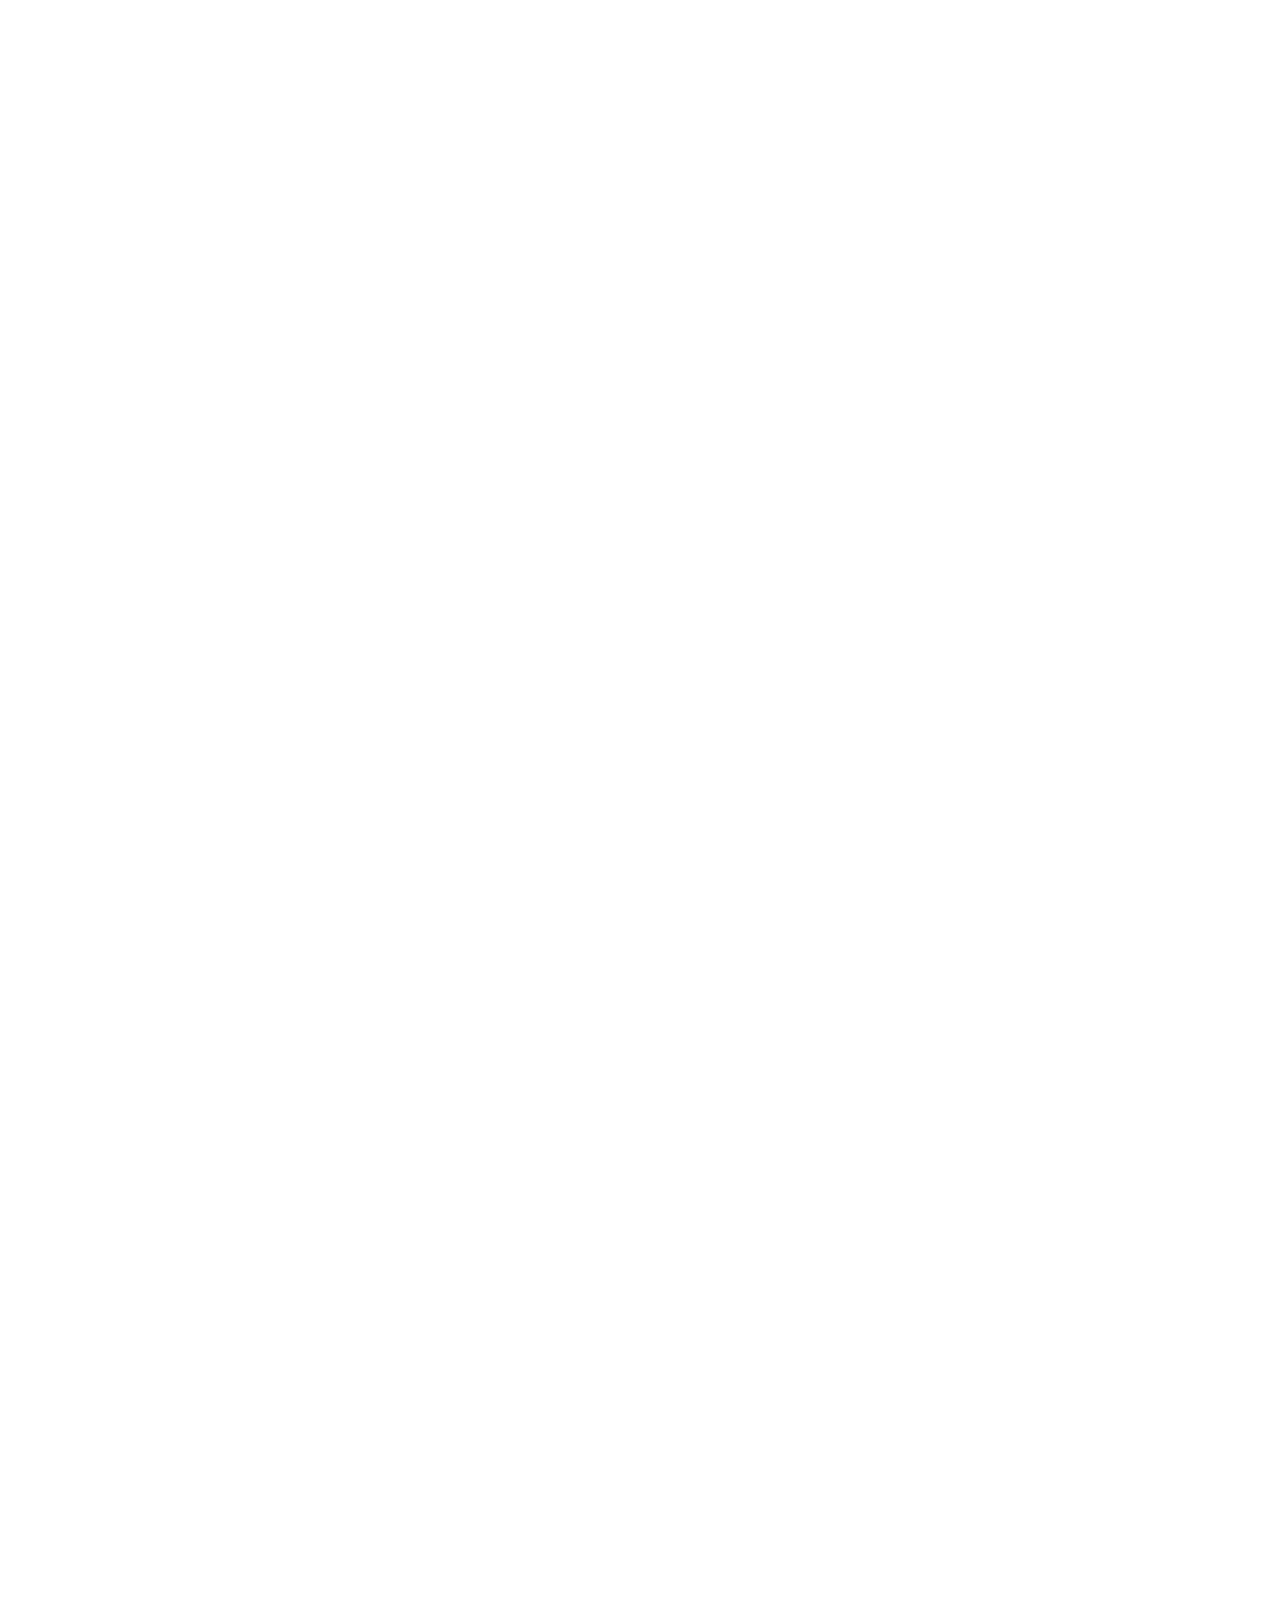
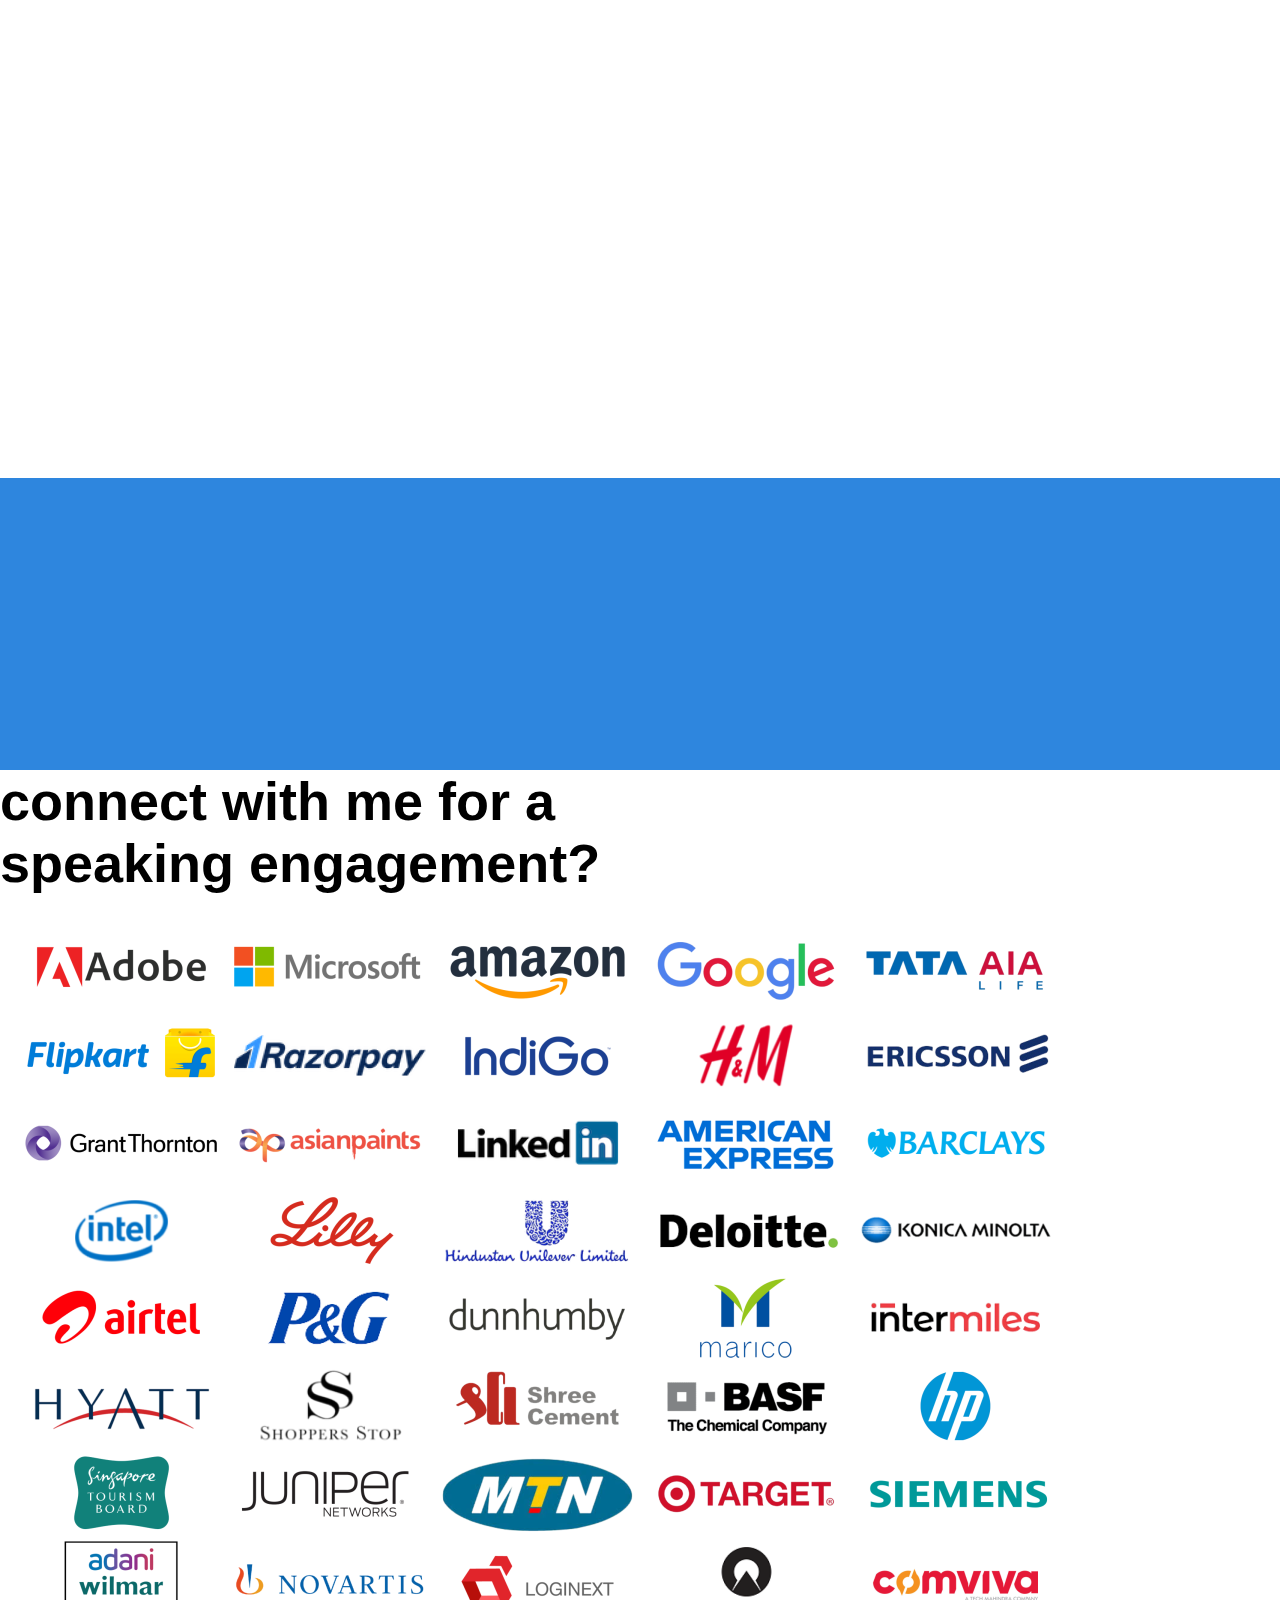
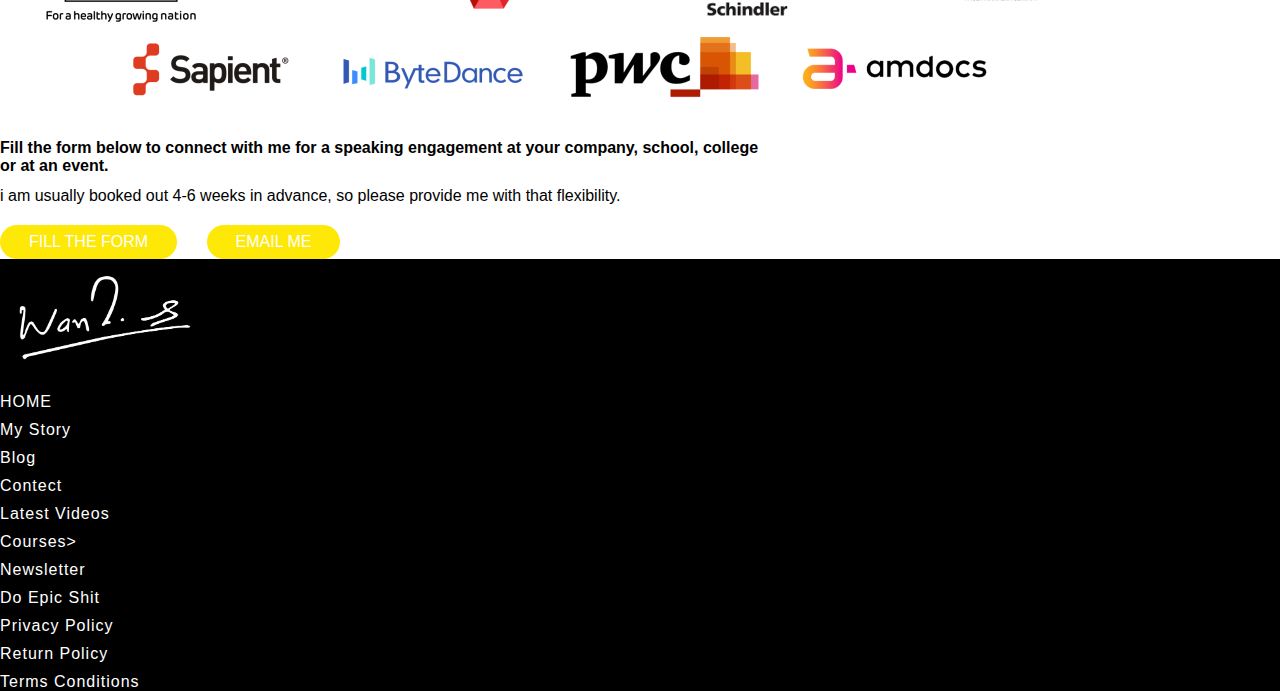
==== commit ee5bb675: "Update index.html" ====
--- a/index.html
+++ b/index.html
@@ -29,7 +29,7 @@
                     <li><a href="#"> Courese</a>
                         <div class="courese_sub_menu submenu">
                             <ul>
-                                <li><a href="file:///C:/Users/shinu/Desktop/ankur%20warikoo/changeoftime.html"
+                                <li><a href="changeoftime.html"
                                         class="trigger"> take change of your time</a></li>
                                 <!-- <li><a href="#" class="trigger"> My Team</a></li> -->
                                 <li><a href="#" class="trigger"> how to youtube</a></li>
@@ -43,9 +43,9 @@
                     <li><a href=""> Content</a>
                         <div class="content_sub_menu submenu">
                             <ul>
-                                <li><a href="file:///C:/Users/shinu/Desktop/ankur%20warikoo/news.html"
+                                <li><a href="news.html"
                                         class="trigger">newsletter</a></li>
-                                <li><a href="file:///C:/Users/shinu/Desktop/ankur%20warikoo/ebook.html"
+                                <li><a href="ebook.html"
                                         class="trigger">ebooks</a></li>
                                 <li><a href="" class="trigger">videos</a></li>
                                 <li><a href="#" class="trigger">podcast</a></li>
@@ -56,8 +56,8 @@
 
                     </li>
                     <li><a href="#" class="trigger"> Public Speaking</a></li>
-                    <li><a href="file:///C:/Users/shinu/Desktop/ankur%20warikoo/investing.html"> Investing</a></li>
-                    <li><a href="file:///C:/Users/shinu/Desktop/ankur%20warikoo/about.html"> about</a></li>
+                    <li><a href="investing.html"> Investing</a></li>
+                    <li><a href="about.html"> about</a></li>
                     <li><a href="#" class="trigger"> contect</a></li>
                 </ul>
             </div>
@@ -541,7 +541,6 @@
                     <a href="index.html">
                         <img src="img/Logo_White_Vector.png">
                     </a>
-
                 </div>
             </div>
 
@@ -561,8 +560,8 @@
                     <ul>
                         <li> <a href="#">latest videos</a></li>
                         <li> <a href="#">Courses></li>
-                        <li> <a href="file:///C:/Users/shinu/Desktop/ankur%20warikoo/news.html">newsletter</a></li>
-                        <li> <a href="file:///C:/Users/shinu/Desktop/ankur%20warikoo/ebook.html">do epic shit</a></li>
+                        <li> <a href="news.html">newsletter</a></li>
+                        <li> <a href="ebook.html">do epic shit</a></li>
                     </ul>
                 </div>
             </div>
@@ -640,14 +639,14 @@
 
 
 
-    <script>
+<!--     <script>
         $(document).ready(function () {
             $(window).scroll(function () {
                 $(".nav").toggleClass("nav_backgroundcolor_change",
                     $(this).scrollTop() > 25);
             });
         });
-    </script>
+    </script> -->
 
 
     <script>
@@ -683,4 +682,4 @@
 
 </body>
 
-</html>+</html>
--- a/style.css
+++ b/style.css
@@ -9,8 +9,6 @@
     scroll-behavior: smooth;
     
 }
-
-
 
 .nav {
     width: 100%;
@@ -59,7 +57,6 @@
     color: grey;
 }
 
-
 .toggle {
     position: relative;
     width: 35px;
@@ -170,26 +167,20 @@
 
 
 @media only screen and (max-width:767px) {
-
     .banner {
         width: 100%;
         height: 48vh;
         position: relative;
-
-    }
-
-
+    }
 
     .banner img {
         height: 48vh;
     }
-
     .overlay {
         height: 48vh;
         position: absolute;
     }
 
-
     .banner_sub_title h4 {
         font-size: 34px;
         font-weight: 500;
@@ -198,11 +189,9 @@
     .banner_sub_title h1 {
         font-size: 55px;
         font-weight: 600;
-
     }
 
     .banner_sub_title p {
-
         font-size: 15px;
         /* margin-top: 0; */
         margin-top: 12px;
@@ -1286,6 +1275,7 @@
     /* justify-content: center ; */
     /* align-items: center; */
     background:linear-gradient(to right,  #0333, #0335, #0337);
+    box-shadow: 0px 0px 8px black;
 
 
 }
